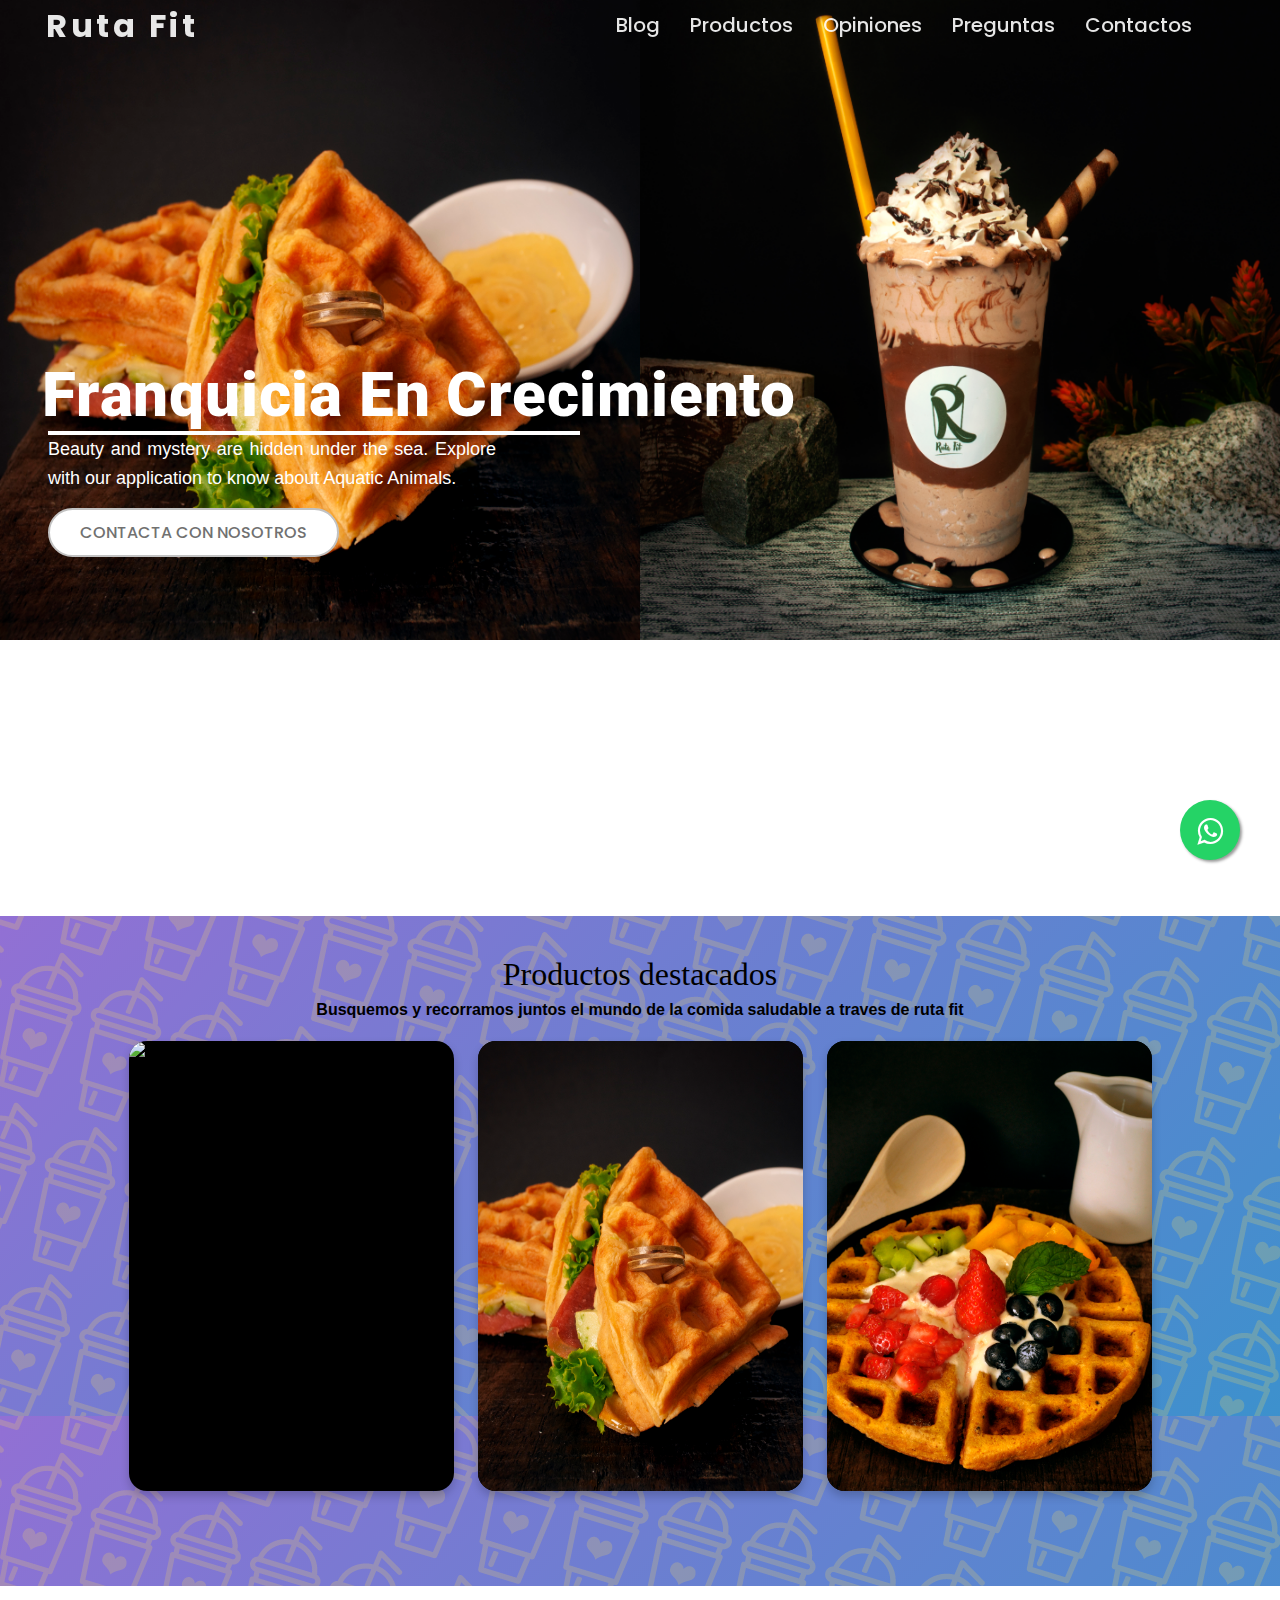
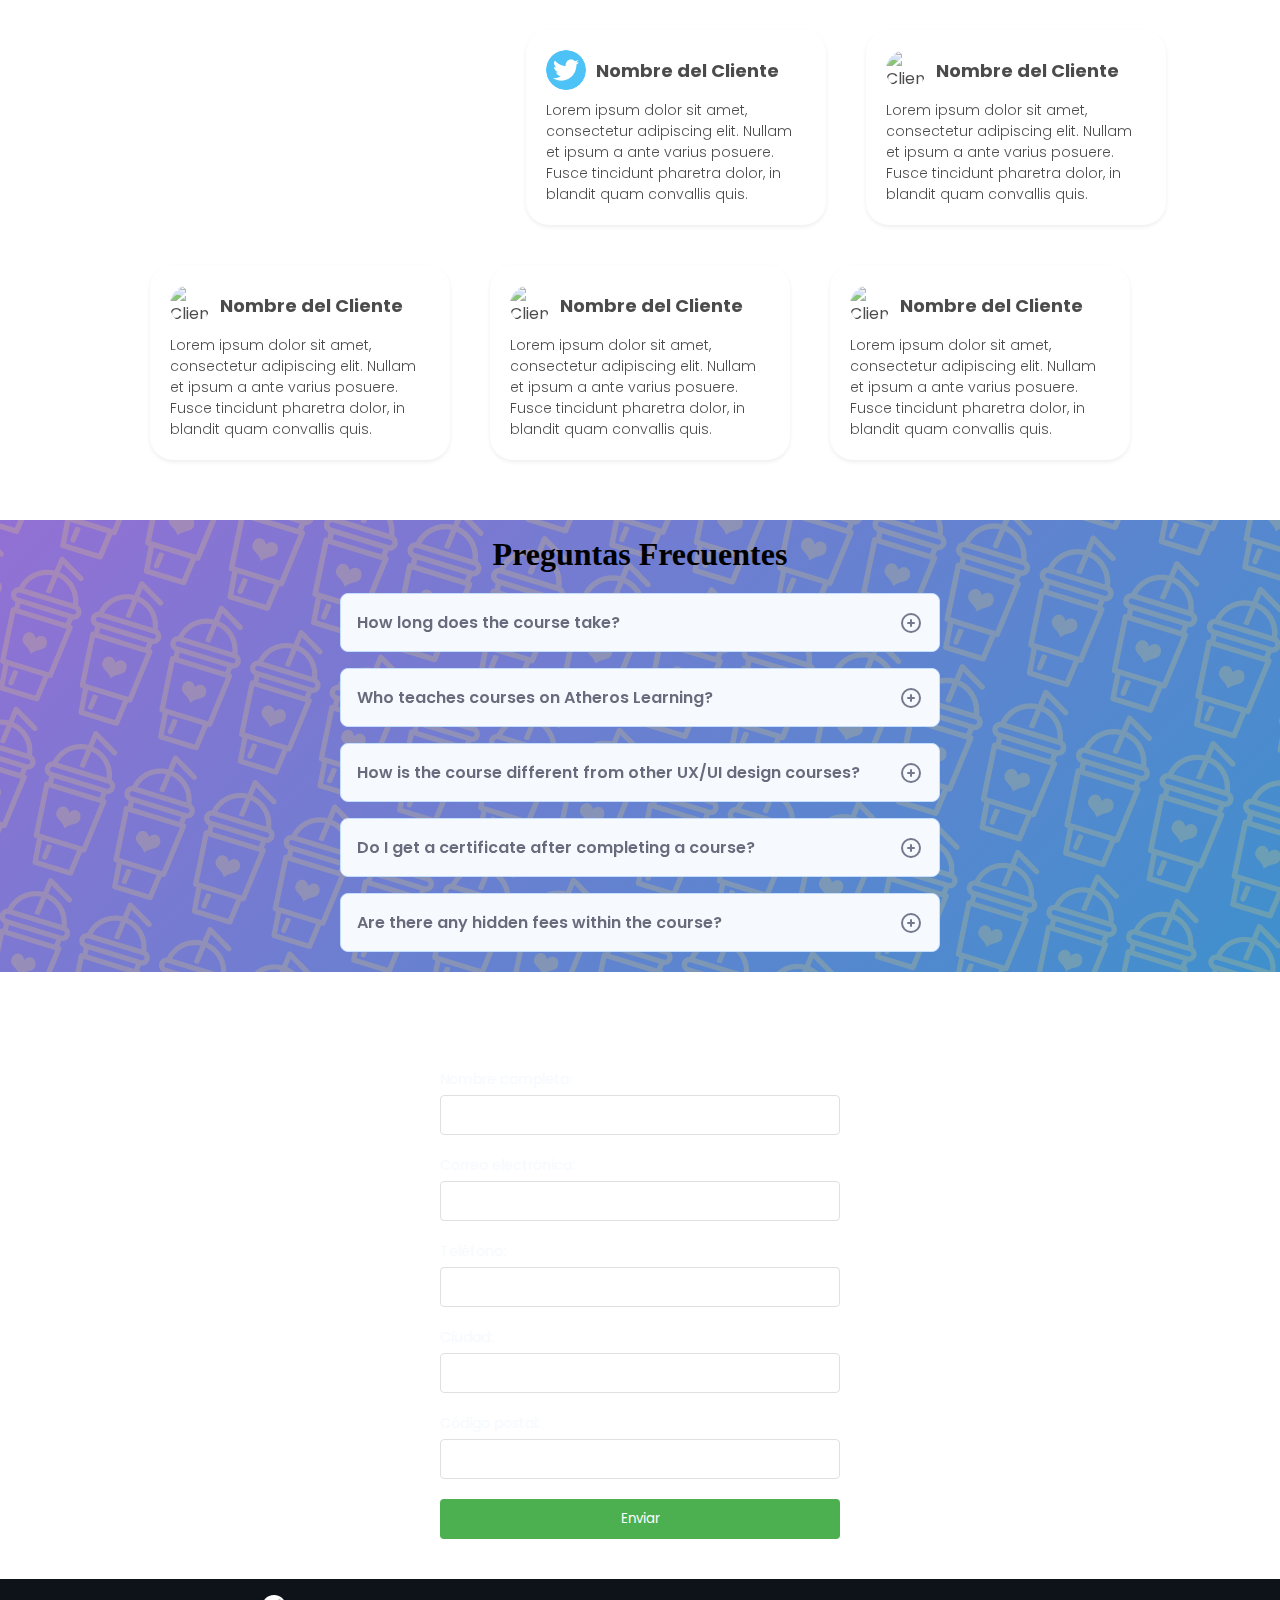
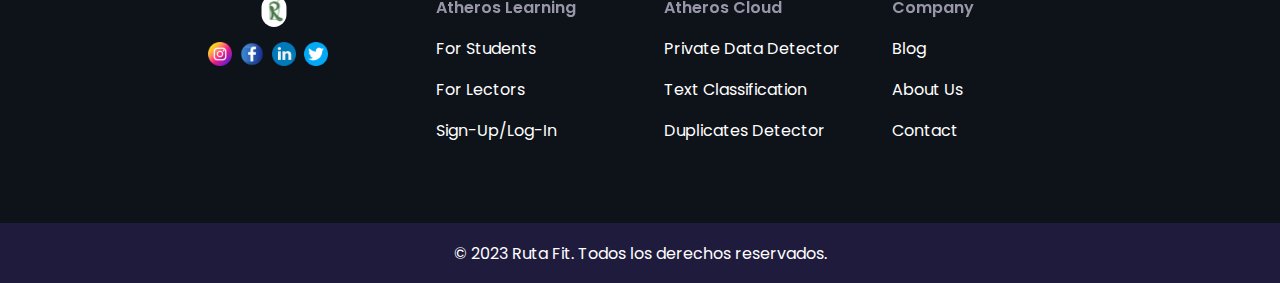
==== index.html @ 116d1116 "se realizan cambios" ====
<!DOCTYPE html>
<html lang="en">

<head>
    <meta charset="UTF-8">
    <meta name="viewport" content="width=device-width, initial-scale=1.0">
    <link href="https://fonts.googleapis.com/css?family=Roboto&display=swap" rel="stylesheet" />
    <link href="https://fonts.googleapis.com/css?family=Inter&display=swap" rel="stylesheet" />
    <link href="https://cdn.jsdelivr.net/npm/bootstrap@5.3.1/dist/css/bootstrap.min.css" rel="stylesheet"
        integrity="sha384-4bw+/aepP/YC94hEpVNVgiZdgIC5+VKNBQNGCHeKRQN+PtmoHDEXuppvnDJzQIu9" crossorigin="anonymous">
    <!-- Enlazar CSS Floating WhatsApp -->
    <link rel="shortcut icon" href="img/logo.svg" type="image/x-icon">

    
    <link rel='stylesheet' href='https://cdn.jsdelivr.net/npm/swiper@8/swiper-bundle.min.css'>
    <link rel="stylesheet" href="css/main.css">

    <link rel="preconnect" href="https://fonts.googleapis.com">
    <link rel="preconnect" href="https://fonts.gstatic.com" crossorigin>

    <title>Ruta Fit</title>
</head>

<body>
    <!-- Header -->
    <header>
        <div class="nav background">
            <div class="menu__wrapper">
                <div class="menu__bar">
                    <div class="nav">
                        <h1 class="titulo">Ruta Fit</h1>
                    </div>
                    <img class="menu-icon" src="img/burger-menu.svg" title='Burger Menu' alt='Burger Menu'
                        onclick="toggleMenu(this)">
                    <ul class="navigation">
                        <li>
                            <a href="Blog.html" title="Blog">Blog</a>
                        </li>
                        <li>
                            <a href="#destacados" title="Productos">Productos</a>
                        </li>
                        <li>
                            <a href="#Opiniones" title="Opiniones">Opiniones</a>
                        </li>
                        <li>
                            <a href="#preguntas" title="Preguntas">Preguntas</a>
                        </li>
                        <li>
                            <a href="#Contact" title="Contactos">Contactos</a>
                        </li>
                    </ul>
                </div>
            </div>
        </div>
    </header>
    
    

    <link rel="stylesheet" href="https://maxcdn.bootstrapcdn.com/font-awesome/4.5.0/css/font-awesome.min.css">
    <a id="WABoton"
        href="https://api.whatsapp.com/send?phone=+573234273395&text=Hola%21%20Quisiera%20m%C3%A1s%20informaci%C3%B3n%20sobre%20el%20m%C3%A1s%20cafe."
        class="float" target="_blank">
        <i class="fa fa-whatsapp my-float"></i>
    </a>


    <!-- partial:index.partial.html -->
    <section class="slider">
        <div id="slider">
            <figure>
                <img src="img/WC.jpg" alt="">
                <img src="img/SJ.jpg" alt="">
                <img src="img/MC.jpg" alt="">
                <img src="img/WA.jpg" alt="">
                <img src="img/EN.jpg" alt="">
                <img src="img/bowl.png" alt="">
            </figure>
        </div>

    </section>
    <main>
        <div>
            <h1>Franquicia en crecimiento</h1>
            <hr>
            <p>Beauty and mystery are hidden under the sea. Explore with our application to know about Aquatic
                Animals.
            </p>
            <a href="#Contact">Contacta Con Nosotros</a>
        </div>

    </main>
    <!-- Section 2 -->
    <section id="destacados" class="section2">
        <div class="section_titulo">
            <p>Productos destacados</p>
            <h3>Busquemos y recorramos juntos el mundo de la comida saludable a traves de ruta
                fit</h3>
        </div>
        <div class="wrapper">
            <div class="card">
                <div class="poster"><img src="img/bowl.png" alt="Location Unknown">
                </div>
                <div class="details">
                    <h1>Bowl de Proteina</h1>
                    <h2>2021 • PG • 1hr 38min</h2>
                    <div class="rating">
                        <i class="fas fa-star"></i>
                        <i class="fas fa-star"></i>
                        <i class="fas fa-star"></i>
                        <i class="fas fa-star"></i>
                        <i class="far fa-star"></i>
                        <span>4.2/5</span>
                    </div>
                    <div class="tags">
                        <span class="tag">Italian</span>
                        <span class="tag">Drama</span>
                        <span class="tag">Indie</span>
                    </div>
                    <p class="desc">
                        Marco, a disillusioned backpacker in his late 20s, embarks on a solitary journey in search
                        for meaning.
                    </p>
                    <div class="cast">
                        <h3>Cast</h3>
                        <ul>
                            <li><img src="https://i.postimg.cc/jqgkqhSb/cast-11.jpg" alt="Marco Andrews"
                                    title="Marco Andrews"></li>
                            <li><img src="https://i.postimg.cc/8P7X7r7r/cast-12.jpg" alt="Rebecca Floyd"
                                    title="Rebecca Floyd"></li>
                            <li><img src="https://i.postimg.cc/2SvHwRFk/cast-13.jpg
            " alt="Antonio Herrera" title="Antonio Herrera"></li>
                        </ul>
                    </div>
                </div>
            </div>
            <div class="card">
                <div class="poster"><img src="img/SJ.jpg" alt="Location Unknown">
                </div>
                <div class="details">
                    <h1>Sandwich Serrano</h1>
                    <h2>2020 • PG • 24min</h2>
                    <div class="rating">
                        <i class="fas fa-star"></i>
                        <i class="fas fa-star"></i>
                        <i class="fas fa-star"></i>
                        <i class="fas fa-star"></i>
                        <i class="far fa-star"></i>
                        <span>4/5</span>
                    </div>
                    <div class="tags">
                        <span class="tag">Romance</span>
                        <span class="tag">Comedy</span>
                        <span class="tag">Short</span>
                    </div>
                    <p class="desc">
                        Lily, the travel writer, and Nathan, the book editor, goes on a plane together to the alps.
                    </p>
                    <div class="cast">
                        <h3>Cast</h3>
                        <ul>
                            <li><img src="https://i.postimg.cc/yY2QcYRp/cast-21.jpg" alt="Angelina Whyte"
                                    title="Angelina Whyte"></li>
                            <li><img src="https://i.postimg.cc/R0BgpsXc/cast-22.jpg" alt="Ivan Benson"
                                    title="Ivan Benson">
                            </li>
                        </ul>
                    </div>
                </div>
            </div>
            <div class="card">
                <div class="poster"><img src="img/WR.jpg" alt="Location Unknown">
                </div>
                <div class="details">
                    <h1>Waffle Ruta Fit</h1>
                    <h2>2021 • R • 1hr 41min</h2>
                    <div class="rating">
                        <i class="fas fa-star"></i>
                        <i class="fas fa-star"></i>
                        <i class="fas fa-star"></i>
                        <i class="fas fa-star"></i>
                        <i class="fas fa-star-half-alt"></i>
                        <span>4.7/5</span>
                    </div>
                    <div class="tags">
                        <span class="tag yellow">Teen</span>
                        <span class="tag">Comedy</span>
                        <span class="tag blue">Drama</span>
                    </div>
                    <p class="desc">
                        Alex and his best friend goes on a road trip whilst experiencing friendship, self-discovery,
                        and
                        the
                        bittersweet transition to adulthood.
                    </p>
                    <div class="cast">
                        <h3>Cast</h3>
                        <ul>
                            <li><img src="https://i.postimg.cc/xd3twv4B/cast-31.jpg" alt="Jessica Enduro"
                                    title="Jessica Enduro"></li>
                            <li><img src="https://i.postimg.cc/C1MmSZy5/cast-32.jpg" alt="Charles Garcia"
                                    title="Charles Garcia"></li>
                        </ul>
                    </div>
                </div>
            </div>
        </div>
    </section>
    <!-- Section 3 -->
    <section id="Opiniones" class="opinions-section">
        <div class="opinions-container">
            <h3 class="section-title">Opiniones de nuestros clientes</h3>
            <div class="opinion-card">
                <div class="opinion-card-header">
                    <img src="img/TW.png" alt="Cliente 1" class="client-image">
                    <h3 class="client-name">Nombre del Cliente</h3>
                </div>
                <p class="opinion-text">Lorem ipsum dolor sit amet, consectetur adipiscing elit. Nullam et ipsum a
                    ante
                    varius posuere. Fusce tincidunt pharetra dolor, in blandit quam convallis quis.</p>
            </div>
            <div class="opinion-card">
                <div class="opinion-card-header">
                    <img src="img/WA.jpg" alt="Cliente 2" class="client-image">
                    <h3 class="client-name">Nombre del Cliente</h3>
                </div>
                <p class="opinion-text">Lorem ipsum dolor sit amet, consectetur adipiscing elit. Nullam et ipsum a
                    ante
                    varius posuere. Fusce tincidunt pharetra dolor, in blandit quam convallis quis.</p>
            </div>
            <div class="opinion-card">
                <div class="opinion-card-header">
                    <img src="img/bowl.png" alt="Cliente 3" class="client-image">
                    <h3 class="client-name">Nombre del Cliente</h3>
                </div>
                <p class="opinion-text">Lorem ipsum dolor sit amet, consectetur adipiscing elit. Nullam et ipsum a
                    ante
                    varius posuere. Fusce tincidunt pharetra dolor, in blandit quam convallis quis.</p>
            </div>
            <div class="opinion-card">
                <div class="opinion-card-header">
                    <img src="img/bowl.png" alt="Cliente 3" class="client-image">
                    <h3 class="client-name">Nombre del Cliente</h3>
                </div>
                <p class="opinion-text">Lorem ipsum dolor sit amet, consectetur adipiscing elit. Nullam et ipsum a
                    ante
                    varius posuere. Fusce tincidunt pharetra dolor, in blandit quam convallis quis.</p>
            </div>
            <div class="opinion-card">
                <div class="opinion-card-header">
                    <img src="img/bowl.png" alt="Cliente 3" class="client-image">
                    <h3 class="client-name">Nombre del Cliente</h3>
                </div>
                <p class="opinion-text">Lorem ipsum dolor sit amet, consectetur adipiscing elit. Nullam et ipsum a
                    ante
                    varius posuere. Fusce tincidunt pharetra dolor, in blandit quam convallis quis.</p>
            </div>

        </div>
    </section>

    <!--seccion 4 -->
    <section id="preguntas" class="section4">

        <div class="faq-container">
            <h3>Preguntas Frecuentes</h3>
            <details>
                <summary>
                    <span class="faq-title">
                        How long does the course take?
                    </span>
                    <img src="img/plus.svg" class="expand-icon" />
                </summary>
                <div class="faq-content">
                    The video content takes more than 4.5 hours. ...
                </div>
            </details>
            <details>
                <summary>
                    <span class="faq-title">
                        Who teaches courses on Atheros Learning?
                    </span>
                    <img src="img/plus.svg" class="expand-icon" />
                </summary>
                <div class="faq-content">
                    The authors of the courses are mostly ...
                </div>
            </details>
            <details>
                <summary>
                    <span class="faq-title">How is the course different from other UX/UI design courses?</span>
                    <img src="img/plus.svg" class="expand-icon" />
                </summary>
                <div class="faq-content">The key aspect is that this course provides a clear overview of the whole
                    design process and principles, that represent necessary information for being successful within
                    the
                    industry. You will also get direct support from the author of this course, who is ready to
                    answer
                    all your questions and care about your next steps. Last but not least is the fact, that it's not
                    only about video content, but you will also get access to the unique database of design
                    resources
                    and special offers from the partners of the course.</div>
            </details>
            <details>
                <summary>
                    <span class="faq-title">Do I get a certificate after completing a course?</span>
                    <img src="img/plus.svg" class="expand-icon" />
                </summary>
                <div class="faq-content">Yes, after successfully finishing the quizzes within the course, you can
                    download a certificate, proving all gained knowledge and skills.</div>
            </details>
            <details>
                <summary>
                    <span class="faq-title">Are there any hidden fees within the course?</span>
                    <img src="img/plus.svg" class="expand-icon" />
                </summary>
                <div class="faq-content"> Absolutely not! You will gain all benefits and features with the one-time
                    payment, unlocking the course.</div>
            </details>
        </div>
    </section>

    <!-- Section de Contacto -->

    <section id="Contact" class="contact-section">
        <p>Contacta con nosotros</p>
        <form action="https://formsubmit.co/RutaFit20@gmail.com" method="POST" class="contact-form">
            <div class="form-group">
                <label for="name">Nombre completo:</label>
                <input type="text" id="name" name="name" required>
            </div>
            <div class="form-group">
                <label for="email">Correo electrónico:</label>
                <input type="email" id="email" name="email" required>
            </div>
            <div class="form-group">
                <label for="phone">Teléfono:</label>
                <input type="tel" id="phone" name="phone" required>
            </div>
            <div class="form-group">
                <label for="city">Ciudad:</label>
                <input type="text" id="city" name="city" required>
            </div>
            <div class="form-group">
                <label for="zipCode">Código postal:</label>
                <input type="text" id="zipCode" name="zipCode" required>
            </div>
            <button type="submit">Enviar</button>
        </form>
    </section>

    <!-- seccion de prueba-->
    <!-- Footer -->
    <footer>
        <section class="footer-top-wrapper">
            <section class='footer-top'>
                <img class="logo" src="img/logo.svg" title='Logo' alt='Logo' />
                <span class='social-links'>
                    <a href="https://www.instagram.com/rutafit__/">
                        <img src="img/IN.png" title='Instagram' alt='Instagram' />
                    </a>
                    <a>
                        <img src="img/FK.png" title='Facebook' alt='Facebook' />
                    </a>
                    <a>
                        <img src="img/LK.png" title='Linkedin' alt='Linkedin' />
                    </a>
                    <a>
                        <img src="img/TW.png" title='Twitter' alt='Twitter' />
                    </a>
                </span>
            </section>
            <section>
                <menu>
                    <h2>Atheros Learning</h2>
                    <li>
                        <a>For Students</a>
                    </li>
                    <li>
                        <a>For Lectors</a>
                    </li>
                    <li>
                        <a>Sign-Up/Log-In</a>
                    </li>
                </menu>
            </section>
            <section>
                <menu>
                    <h2>Atheros Cloud</h2>
                    <li>
                        <a>Private Data Detector</a>
                    </li>
                    <li>
                        <a>Text Classification</a>
                    </li>
                    <li>
                        <a>Duplicates Detector</a>
                    </li>
                </menu>
            </section>
            <section>
                <menu>
                    <h2>Company</h2>
                    <li>
                        <a>Blog</a>
                    </li>
                    <li>
                        <a>About Us</a>
                    </li>
                    <li>
                        <a>Contact</a>
                    </li>
                </menu>
            </section>
        </section>
        <section class="footer-bottom">
            <small>© 2023 Ruta Fit. Todos los derechos reservados.</small>
        </section>
    </footer>
</body>
<!-- partial -->
<script src='https://cdnjs.cloudflare.com/ajax/libs/Swiper/8.4.5/swiper-bundle.min.js'></script>
<script src="js/script.js"></script>
<script>
    const toggleMenu = () => document.body.classList.toggle("open");
</script>
<!-- JavaScript -->
<script src="js/script.js"></script>
<!-- JQery link -->
<script src="https://code.jquery.com/jquery-3.7.0.js" integrity="sha256-JlqSTELeR4TLqP0OG9dxM7yDPqX1ox/HfgiSLBj8+kM="
    crossorigin="anonymous"></script>
<!--Link to JS-->
<script src="js/scriptBlog.js"></script>

</html>
---- css/main.css ----
@import url('https://fonts.googleapis.com/css2?family=Poppins:ital,wght@0,500;1,500;1,600;1,700&display=swap');

/*Variables*/
:root {
  --container-color: #1a1e21;
  --second-color: #4EAD4C;
  --text-color: #172317;
  --bg-color: #fff;

  --primary: #90dd6f ;
    --primary-hover: #8acd7c;                
    --background: #261E5A;
    --navbar-height: 60px;
}

::selection {
  color: var(--bg-color);
  background: var(--second-color);
}

* {
  margin: 0;
  padding: 0;
  box-sizing: border-box;
  font-family: 'Poppins', sans-serif;
}

html {
  scroll-behavior: smooth;
}

/* Header */
header {
  width: 100%;
  margin: 0 auto;
  position: fixed;
  top: 0;
  left: 0;
  z-index: 5;
}

header.shadow {
  background-color: #25d366;
  box-shadow: 0 1px 4px hsl(0 4% 14% / 10%);
  transition: 0.3s;
}
.nav {
  display: flex;
  align-items: center;
  justify-content: space-between;
  padding: 25px 0;
}
nav a {
  font-family: 'Oswald', sans-serif;
  font-weight: 500;
  text-transform: uppercase;
  text-decoration: none;
  color: #ffffff;
  margin: 0 15px;
  font-size: 16px;
  letter-spacing: 1px;
  position: relative;
  display: inline-block;
}
.titulo {
  width: 10rem;
  position: relative;
  top: auto;
  left: 46px;
  letter-spacing: 3.5px;
  font-size: 2rem;
  color: #ffffff;
  size: ledger;
  font-family: 'Poppins', sans-serif;
}
header.shadow .titulo {
  color: var(--text-color);
}

.menu__wrapper {
  display: flex;
  position: relative;
  flex-direction: row;
  z-index: 2;   
}

.menu__bar {
  position: fixed;
  width: 100%;
  display: flex;
  justify-content: space-between;
  align-items: center;
  flex-direction: row;
  padding-right: 24px;
  gap: 32px;
  height: 2px;
  opacity: 0.9;
}

.menu-icon {
  cursor: pointer;
  display: flex;
  height: 32px;
  width: 32px;
}

.navigation {    
  display: flex;
  flex-direction: row;
  list-style-type: none;
  align-items: center;
  gap: 30px;
  padding-right: 4rem;
  font-family: 'Oswald', sans-serif;
}

.logo {
  margin-left: 16px;
  width: 32px;
  height: 32px;
  cursor: pointer;
}
                  
.navigation > li {
display: flex;
position: relative;
cursor: pointer;
font-size: 1.25rem;
}

.navigation > li > a {
  color: white;
  border-bottom: 2px solid transparent;
  transition: all 0.3s ease;
  text-decoration: none;
  font-weight: 500;
  background-image: linear-gradient(
      to right,
      var(--primary-hover),
      var(--primary-hover) 50%,
      white 50%
  );
  background-size: 200% 100%;
  background-position: -100%;
  display: inline-block;
  padding: 3px 0;
  position: relative;
  -webkit-background-clip: text;
  -webkit-text-fill-color: transparent;
  transition: all 0.2s ease-in-out;
}

.navigation > li > a:before {
  content: '';
  background: var(--primary-hover);
  display: block;
  position: absolute;
  bottom: -2px;
  left: 0;
  width: 0;
  height: 2px;
  transition: all 0.2s ease-in-out;
}

.navigation > li > a:hover {
  background-position: 0;
}

.navigation > li > a:hover::before{
  width: 100%;
}

@media (min-width: 600px) {
  .menu-icon {
      display: none;
  }
}


/*slider*/
div#slider {
  
  position: absolute;
  overflow: hidden;
}


div#slider figure img {
  width: 10%;
  float: left;
  background-position: center;
}

div#slider figure {
  z-index: -1;
  position: relative;
  width: 500%;
  margin: 0;
  left: 0;
  text-align: left;
  font-size: 0;
  animation: 30s slidy infinite;

}

@keyframes slidy {
  0% {
    left: 0%;
  }

  20% {
    left: 0%;
  }

  25% {
    left: -100%;
  }

  45% {
    left: -100%;
  }

  50% {
    left: -200%;
  }
}
.video{
  position: relative;
  right: 5rem;
  top: .15rem;
}

/*main*/
main {
  position: relative;
  width: 100%;
  margin: auto auto;
  min-height: 100vh;
  column-gap: 3rem;
  padding-block: min(20vh, 3rem);
}

.bg {
  position: fixed;
  top: -4rem;
  left: -12rem;
  z-index: -1;
  opacity: 0;
}

main>div h1 {
  position: relative;
  text-transform: capitalize;
  letter-spacing: 0.8px;
  font-family: "Roboto", sans-serif;
  font-weight: 900;
  font-size: clamp(3.4375rem, 3.25rem + 0.75vw, 4rem);
  background-color: var(--bg-color);
  background-size: 100%;
  background-repeat: repeat;
  -webkit-background-clip: text;
  -webkit-text-fill-color: transparent;
  left: 42px;
  -moz-background-clip: text;
  -moz-text-fill-color: transparent;
}

main>div hr {
  display: block;
  background: #ffffff;
  height: 0.25rem;
  width: 33.25rem;
  border: none;
  position: relative;
  left: 3rem;
}

main>div p {
  line-height: 1.6;
  text-align: justify;
  font-size: 18px;
  font-family: Arial, Helvetica, sans-serif;
  color: var(--bg-color);
  left: 3rem;
  position: relative;
  width: 28rem;
}

main a {
  display: inline-block;
  text-decoration: none;
  text-transform: uppercase;
  color: #717171;
  font-weight: 500;
  background: #fff;
  border-radius: 3.125rem;
  transition: 0.3s ease-in-out;
}

main>div>a {
  position: relative;
  border: 2px solid #c2c2c2;
  padding: 0.625rem 1.875rem;
  top: 1rem;
  left: 3rem;
}

main>div>a:hover {
  border: 0.125rem solid #005baa;
  color: #005baa;
}

/****************************/
.section2 {
  position: relative;
  top: 1rem;
  background-image: url("Diseño1.png");
  height: 670px;
  align-items: center;
}

.section_titulo {
  top: 2rem;
  text-align: center;
  font-family: Georgia, 'Times New Roman', Times, serif;
}

.section_titulo p {
  text-align: center;
  font-size: 24px;
  color: #000000;
  font-size: xx-large;
  font-family: fantasy;
  position: relative;
  top: 2.5rem;
}

.section_titulo h3 {
  text-align: center;
  font-size: 30px;
  color: #000000;
  font-size: medium;
  font-family: Arial, Helvetica, sans-serif;
  position: relative;
  top: 3rem;
}

.wrapper {
  position: relative;
  width: 100%;
  top: 50px;
  padding: 20px;
  display: flex;
  align-content: center;
  justify-content: center;
  gap: 24px;
  flex-wrap: wrap;
}

.card {
  position: relative;
  width: 325px;
  height: 450px;
  background: #000;
  border-radius: 18px;
  overflow: hidden;
  box-shadow: 0 5px 10px rgba(0, 0, 0, .2);
}

.poster {
  position: relative;
  top: 0;
  left: 0;
  width: 100%;
  height: 100%;
  overflow: hidden;
}

.poster::before {
  content: '';
  position: absolute;
  bottom: -45%;
  left: 0;
  width: 100%;
  height: 100%;
  transition: .3s;
}

.card:hover .poster::before {
  bottom: 0;
}

.poster img {
  position: absolute;
  top: 0;
  left: 0;
  width: 100%;
  height: 100%;
  object-fit: cover;
  transition: .3s;
}

.card:hover .poster img {
  transform: scale(1.1);
}

.details {
  position: absolute;
  bottom: -100%;
  left: 0;
  width: 100%;
  height: auto;
  padding: 1.5em 1.5em 2em;
  background: #000a;
  backdrop-filter: blur(16px) saturate(120%);
  transition: .3s;
  color: #fff;
  
}

.card:hover .details {
  bottom: 0;
}

.details h1,
.details h2 {
  font-weight: 700;

}

.details h1 {
  font-size: 1.5em;
  margin-bottom: 5px;
}

.details h2 {
  font-weight: 400;
  font-size: 1em;
  margin-bottom: 10px;
  opacity: .6;

}

.details .rating {
  position: relative;
  margin-bottom: 15px;
  display: flex;
  gap: .25em;
}

.details .rating i {
  color: #e3c414;
}

.details .rating span {
  margin-left: 0.25em;
}

.details .tags {
  display: flex;
  gap: .375em;
  margin-bottom: .875em;
  font-size: .85em;
}

.details .tags span {
  padding: .35rem .65rem;
  color: #fff;
  border: 1.5px solid rgba(255 255 255 / 0.4);
  border-radius: 4px;
  border-radius: 50px;
}

.details .desc {
  color: #fff;
  opacity: .8;
  line-height: 1.5;
  margin-bottom: 1em;
}

.details .cast h3 {
  margin-bottom: .5em;
}

.details .cast ul {
  position: relative;
  display: flex;
  flex-wrap: wrap;
  gap: 0.625rem;
  width: 100%;
}

.details .cast ul li {
  list-style: none;
  width: 55px;
  height: 55px;
  border-radius: 50%;
  overflow: hidden;
  border: 1.5px solid #fff;
}

.details .cast ul li img {
  width: 100%;
  height: 100%;
}

/*section3*/
/************************/
.opinions-section {
  background-image: url(bowl.png);
  background-position: center;
  background-repeat: no-repeat;
  background-size: cover;
  background-attachment: fixed;
  padding: 40px;
}

.section-title {
  bottom: -5rem;
  font-size: 24px;
  color: #ffffff;
  font-size: xx-large;
  font-family: fantasy;
  text-align: center;
  position: relative;
}

.opinions-container {
  display: flex;
  flex-wrap: wrap;
  justify-content: center;
}

.opinion-card {
  opacity: 70%;
  width: 300px;
  background-color: #fff;
  border-radius: 23px;
  padding: 20px;
  margin: 20px;
  box-shadow: 0 2px 4px rgba(0, 0, 0, 0.1);
}

.opinion-card-header {
  display: flex;
  align-items: center;
  margin-bottom: 10px;
}

.client-image {
  width: 40px;
  height: 40px;
  border-radius: 50%;
  margin-right: 10px;
}

.client-name {
  font-size: 18px;
}

.opinion-text {
  font-weight: 300;
  font-size: 14px;
  line-height: 1.5;
}

/***************************/
/* Estilos para la sección de Contacto */
.contact-section {
  padding: 40px;
  background-image: url(WC.jpg);
  background-position: center;
  background-repeat: no-repeat;
  background-size: cover;
  background-attachment: fixed;
}

.contact-section p {
  text-align: center;
  font-size: 24px;
  margin-bottom: 20px;
  color: #ffffff;
  font-size: xx-large;
  font-family: fantasy;
}

.contact-form {
  max-width: 400px;
  margin: 0 auto;
}

.form-group {
  margin-bottom: 20px;
}

label {
  color: #F6FAFF;
  display: block;
  font-weight: bold;
  margin-bottom: 5px;
}

input[type="text"],
input[type="email"],
textarea {
  width: 100%;
  padding: 10px;
  border: 1px solid #ccc;
  border-radius: 4px;
}

textarea {
  height: 120px;
}

button[type="submit"] {
  display: block;
  width: 100%;
  padding: 10px;
  background-color: #4caf50;
  color: #fff;
  border: none;
  border-radius: 4px;
  cursor: pointer;
}

button[type="submit"]:hover {
  background-color: #45a049;
}

.contact-section .form-group label {
  font-size: 14px;
  font-weight: normal;
  margin: 0 0 5px 0;
}

.contact-section .form-group input {
  display: block;
  width: 100%;
  height: 40px;
  font-size: 14px;
  font-weight: normal;
  border: 1px solid #e0e0e0;
  border-radius: 4px;
  padding: 0 10px;
}


/* Estilos para el footer */
footer {
  background: #0E1219;
  color: white;
  overflow: hidden;
  display: flex;
  flex-direction: column;

  width: 100%;
  bottom: 0px;
}

.footer-top-wrapper {
  display: flex;
  flex-direction: row;
  flex-wrap: wrap;
  gap: 48px;
  margin: 0 auto;
  padding: 16px;
  min-height: 160px;
}

.footer-top-wrapper>section {
  width: 180px;
}

h2 {
  text-align: left;
  color: #d2d0e6;
  margin-top: 0px;
  margin-bottom: 16px;
  opacity: 0.7;
  font-size: 16px;
  font-weight: 600;

}

menu {
  list-style-type: none;
  padding: 0;
  margin: 0;
}

menu li {
  margin-bottom: 16px;
}

.logo {
  width: 100px;
  margin-bottom: 8px;
}

.social-links {
  display: flex;
  flex-direction: row;
  gap: 8px;
  width: 180px;
}

.social-links img {
  width: 24px;
  height: 24px;
}

.footer-top {
  max-width: 800px;
}

.footer-bottom {
  height: 60px;
  margin-top: 48px;
  display: flex;
  text-align: center;
  align-items: center;
  justify-content: center;
  width: 100%;
  background-color: #1f1b3d;
  padding: 4px;
}

.footer-bottom>small {
  font-size: 16px;
  margin: 0 4px;
}

/****************************************/

.section4 h3 {
  position: relative;
  text-align: center;
  font-size: 24px;
  margin-bottom: 20px;
  color: #000000;
  font-size: xx-large;
  font-family: fantasy;
  top: 1rem;
}

.faq-container {
  background-image: url("Diseño1.png");
  display: flex;
  flex-direction: column;
  gap: 16px;
  position: relative;
  padding-bottom: 20px;
}

details {
  font-size: 1rem;
  margin: 0 auto;
  width: 100%;
  background: #F6FAFF;
  border-radius: 8px;
  position: relative;
  max-width: 600px;
  border: 1px solid #C3DEFF;
  transition: all 0.3s ease-in-out;
}

details:hover {
  border: 1px solid #A4A1FF;
}

summary {
  user-select: none;
  cursor: pointer;
  font-weight: 600;
  display: flex;
  list-style: none;
  padding: 1em;
  align-items: center;
}

summary:hover .faq-title {
  opacity: 1;
}

summary::-webkit-details-marker {
  display: none;
}

summary:focus {
  outline: none;
}

summary:hover .expand-icon {
  opacity: 1;
}

.faq-title {
  color: #1C2035;
  width: 90%;
  opacity: 0.65;
  transition: all 250ms ease-in-out;
}

.faq-content {
  color: #303651;
  padding: 0.2em 1em 1em 1em;
  font-weight: 300;
  line-height: 1.5;
}

.expand-icon {
  opacity: 0.65;
}

.expand-icon {
  pointer-events: none;
  position: absolute;
  right: 1em;
  transition: all 150ms ease-out;
}

/*****************************/
.float {
  position: fixed;
  width: 60px;
  height: 60px;
  bottom: 40px;
  right: 40px;
  background-color: #25d366;
  color: #FFF;
  border-radius: 50px;
  text-align: center;
  font-size: 30px;
  box-shadow: 2px 2px 3px #999;
  z-index: 100;
}

.float:hover {
  text-decoration: none;
  color: #25d366;
  background-color: #fff;
}

.my-float {
  margin-top: 16px;
}

/*media*/
@media screen and (min-width: 48rem) {
  main {
    z-index: 1;
    position: relative;
    display: flex;
    align-items: center;
  }

  .bg,
  .bg2 {
    opacity: 0.1;
  }
}

@media screen and (min-width: 93.75rem) {
  .swiper {
    width: 85%;
  }
}


/* Media Query para pantallas con ancho máximo de 720px */
@media screen and (min-width:400px) {}

@media screen and (min-width: 1000px) {}

@media screen and (max-width: 780px){
  
  .navigation {
      display: none;
  }

  .menu-icon {
      display: block;
  }

  .navigation--mobile {
      top: var(--navbar-height);
      position: absolute;
      right: 0px;
      display: flex;
      padding: 80px 60px;
      min-height: 100%;
      background-color: var(--background);       
      gap: 8px;
      flex-direction: column;
      align-items: flex-start;
      opacity: 0.95;
      animation: fadein 0.3s forwards;
  }

  @keyframes fadein {
      0% {
          opacity: 0;
          width: 0;
          height: 0;
      }
      100% {
          opacity: 1;
          width: 100%;
          height: calc(100vh - var(--navbar-height));
      }
  }

  .navigation--mobile--fadeout {
      animation: fadeout 300ms forwards;
  }

  @keyframes fadeout {
      0% {
          opacity: 1;
          width: 100%;
          height: calc(100vh - var(--navbar-height));
      }
      100% {
          opacity: 0;
          width: 0;
          height: 0;
      }
  }

}

/***********************/
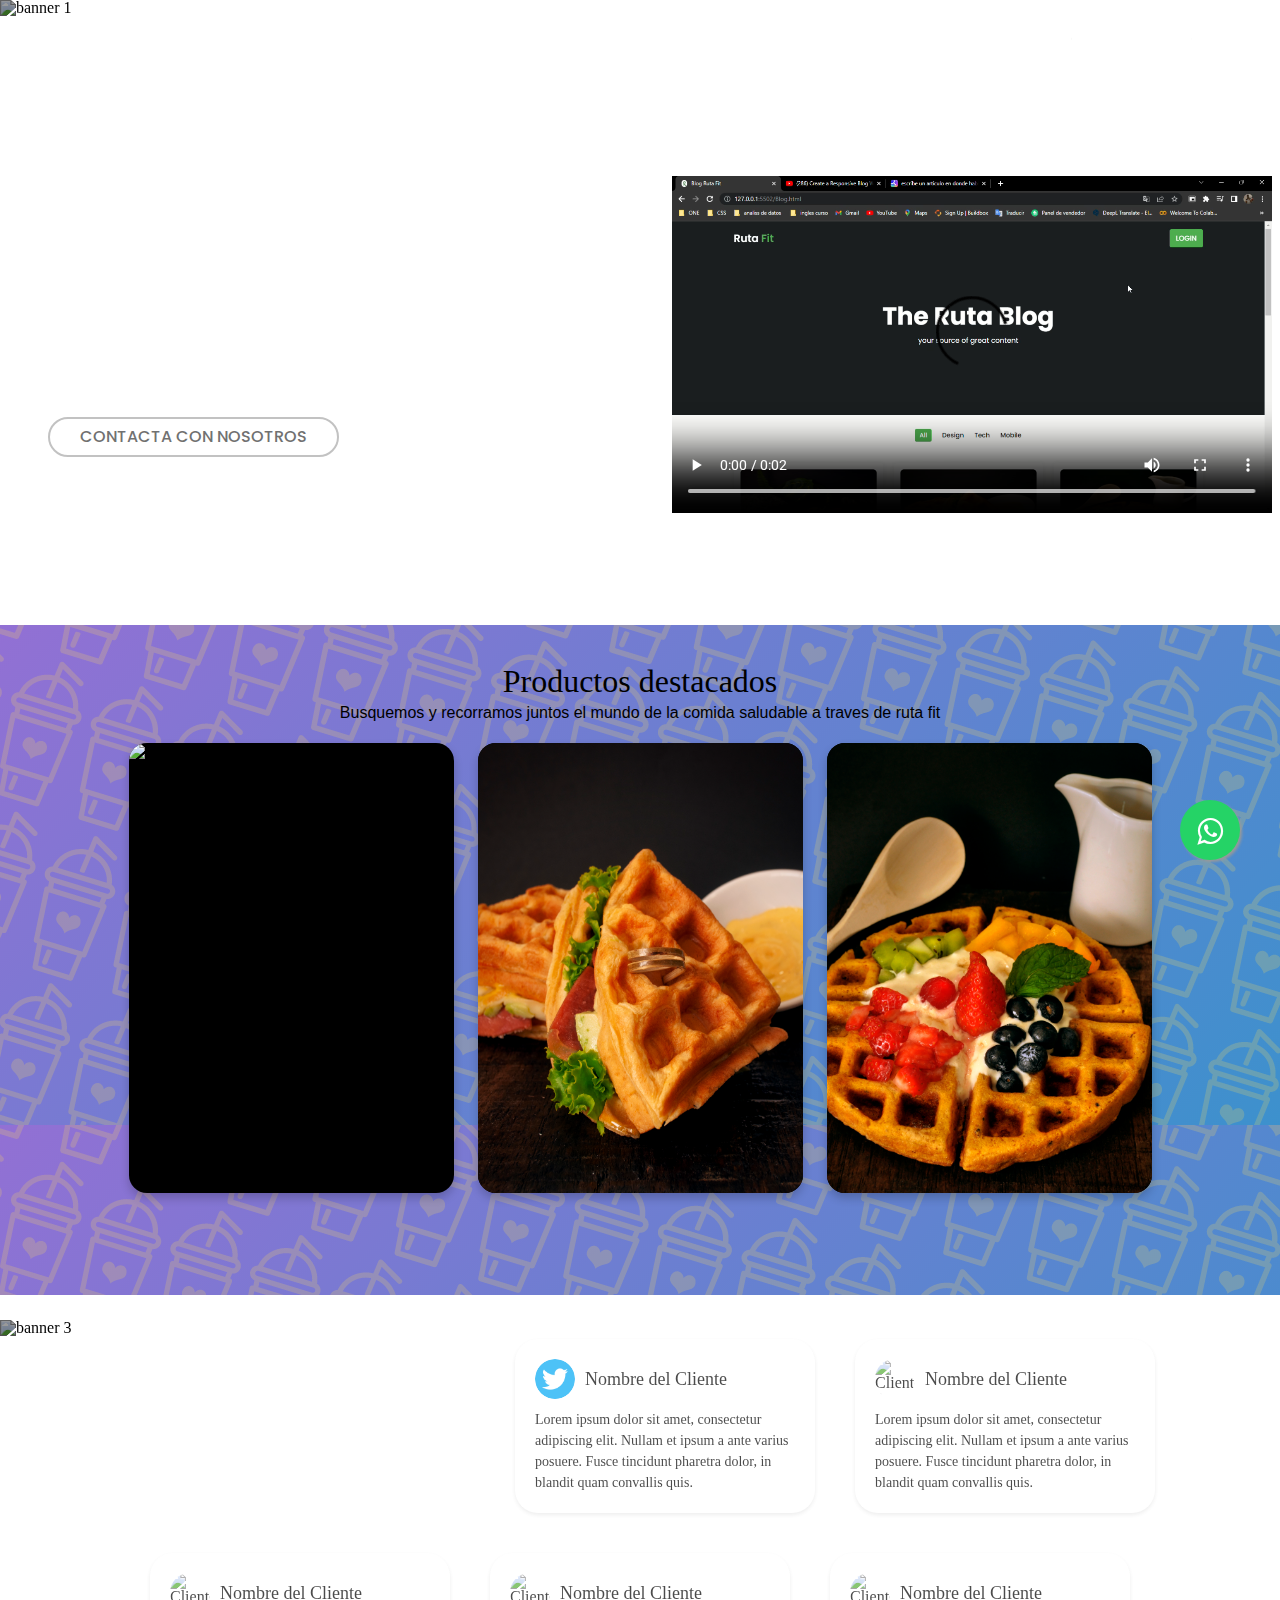
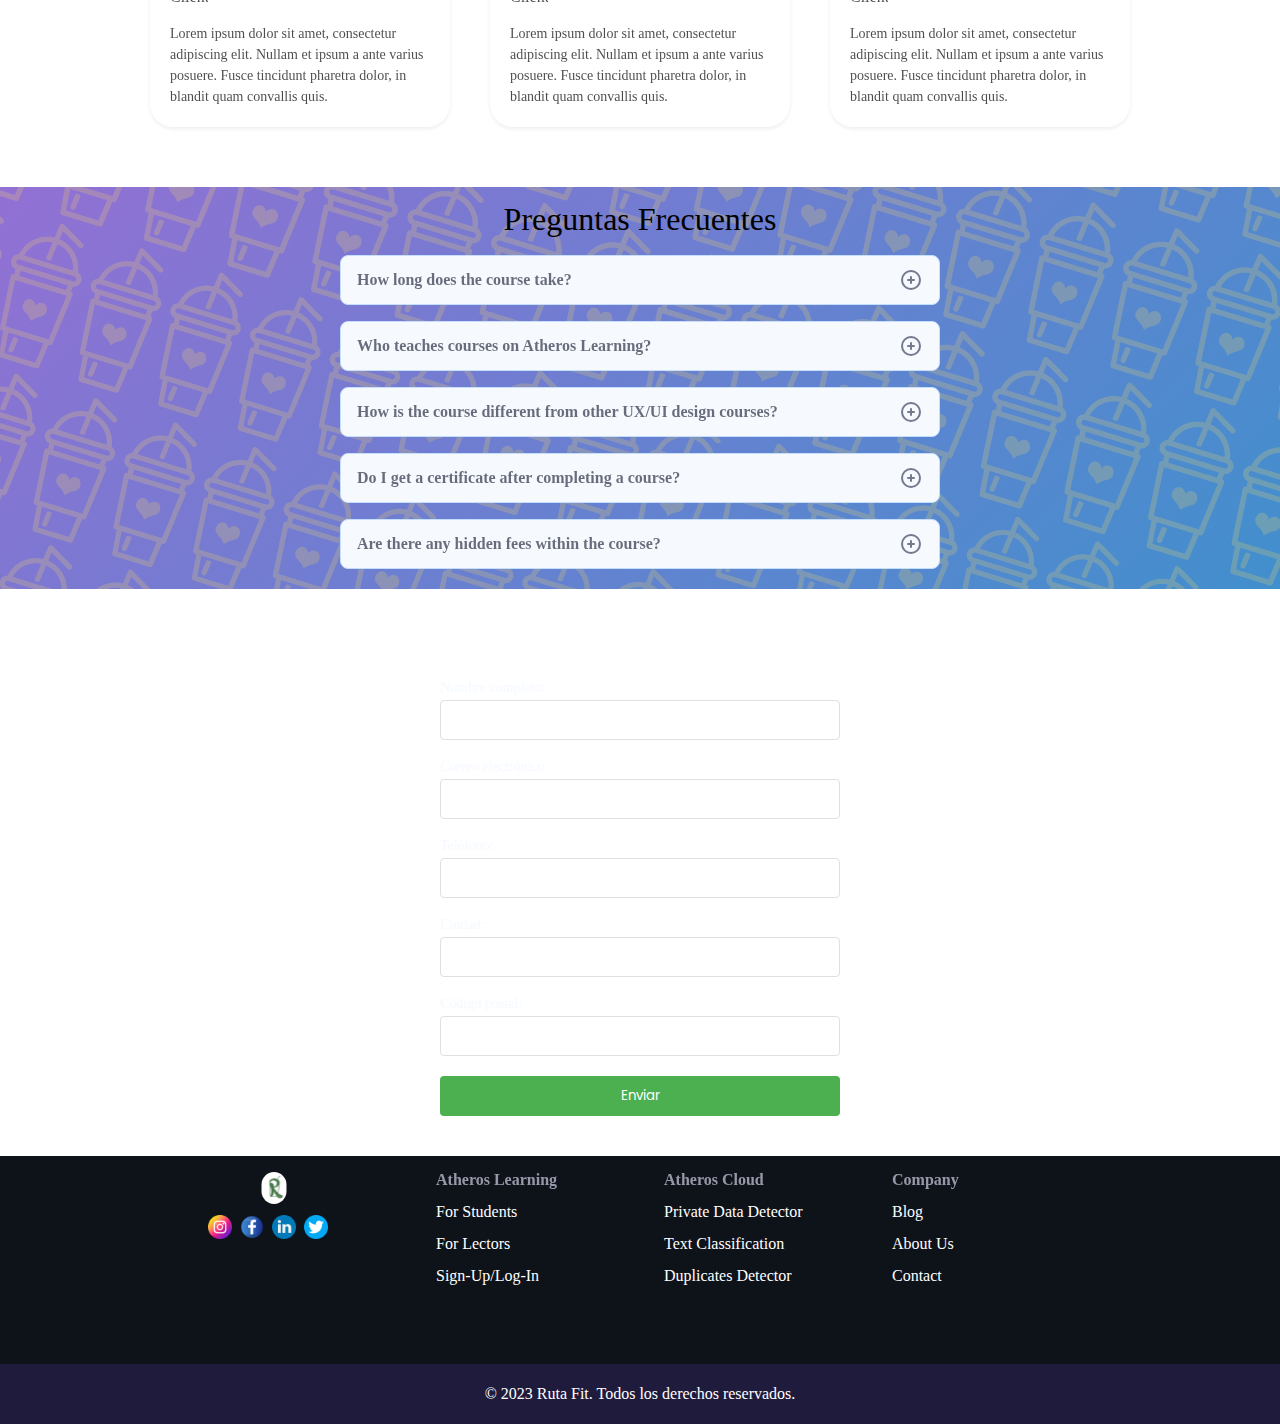
==== commit 752d158d: "se hacen modificaciones visuales" ====
--- a/index.html
+++ b/index.html
@@ -10,8 +10,7 @@
         integrity="sha384-4bw+/aepP/YC94hEpVNVgiZdgIC5+VKNBQNGCHeKRQN+PtmoHDEXuppvnDJzQIu9" crossorigin="anonymous">
     <!-- Enlazar CSS Floating WhatsApp -->
     <link rel="shortcut icon" href="img/logo.svg" type="image/x-icon">
-
-    
+    <link rel="stylesheet" href="css/reset.css">
     <link rel='stylesheet' href='https://cdn.jsdelivr.net/npm/swiper@8/swiper-bundle.min.css'>
     <link rel="stylesheet" href="css/main.css">
 
@@ -24,7 +23,7 @@
 <body>
     <!-- Header -->
     <header>
-        <div class="nav background">
+        <div class="nav background ">
             <div class="menu__wrapper">
                 <div class="menu__bar">
                     <div class="nav">
@@ -53,8 +52,6 @@
             </div>
         </div>
     </header>
-    
-    
 
     <link rel="stylesheet" href="https://maxcdn.bootstrapcdn.com/font-awesome/4.5.0/css/font-awesome.min.css">
     <a id="WABoton"
@@ -65,16 +62,19 @@
 
 
     <!-- partial:index.partial.html -->
-    <section class="slider">
-        <div id="slider">
-            <figure>
-                <img src="img/WC.jpg" alt="">
-                <img src="img/SJ.jpg" alt="">
-                <img src="img/MC.jpg" alt="">
-                <img src="img/WA.jpg" alt="">
-                <img src="img/EN.jpg" alt="">
-                <img src="img/bowl.png" alt="">
-            </figure>
+    <section>
+        <div id="carouselExampleInterval" class="carousel slide" data-bs-ride="carousel">
+            <div class="carousel-inner">
+                <div class="carousel-item active c-item" data-bs-interval="1000">
+                    <img src="img/WC.jpg" class="d-block w-100 c-img" alt="banner 1">
+                </div>
+                <div class="carousel-item c-item" data-bs-interval="2000">
+                    <img src="img/EN.jpg" class="d-block w-100 c-img" alt="banner 2">
+                </div>
+                <div class="carousel-item c-item">
+                    <img src="img/bowl.png" class="d-block w-100 c-img" alt="banner 3">
+                </div>
+            </div>
         </div>
 
     </section>
@@ -86,6 +86,9 @@
                 Animals.
             </p>
             <a href="#Contact">Contacta Con Nosotros</a>
+            <video autoplay controls>
+                <source src="img/video.mp4" type="video/mp4">
+            </video>
         </div>
 
     </main>
@@ -419,9 +422,8 @@
 </body>
 <!-- partial -->
 <script src='https://cdnjs.cloudflare.com/ajax/libs/Swiper/8.4.5/swiper-bundle.min.js'></script>
-<script src="js/script.js"></script>
 <script>
-    const toggleMenu = () => document.body.classList.toggle("open");
+
 </script>
 <!-- JavaScript -->
 <script src="js/script.js"></script>
@@ -430,5 +432,12 @@
     crossorigin="anonymous"></script>
 <!--Link to JS-->
 <script src="js/scriptBlog.js"></script>
+<!--Link to boostrap-->
+<script src="https://cdn.jsdelivr.net/npm/@popperjs/core@2.11.8/dist/umd/popper.min.js"
+    integrity="sha384-I7E8VVD/ismYTF4hNIPjVp/Zjvgyol6VFvRkX/vR+Vc4jQkC+hVqc2pM8ODewa9r"
+    crossorigin="anonymous"></script>
+<script src="https://cdn.jsdelivr.net/npm/bootstrap@5.3.1/dist/js/bootstrap.min.js"
+    integrity="sha384-Rx+T1VzGupg4BHQYs2gCW9It+akI2MM/mndMCy36UVfodzcJcF0GGLxZIzObiEfa"
+    crossorigin="anonymous"></script>
 
 </html>--- a/css/main.css
+++ b/css/main.css
@@ -7,10 +7,10 @@
   --text-color: #172317;
   --bg-color: #fff;
 
-  --primary: #90dd6f ;
-    --primary-hover: #8acd7c;                
-    --background: #261E5A;
-    --navbar-height: 60px;
+  --primary: #90dd6f;
+  --primary-hover: #42603d;
+  --background: #261E5A;
+  --navbar-height: 60px;
 }
 
 ::selection {
@@ -25,6 +25,11 @@
   font-family: 'Poppins', sans-serif;
 }
 
+body {
+  margin: 0;
+  padding: 0;
+}
+
 html {
   scroll-behavior: smooth;
 }
@@ -44,12 +49,14 @@
   box-shadow: 0 1px 4px hsl(0 4% 14% / 10%);
   transition: 0.3s;
 }
+
 .nav {
   display: flex;
   align-items: center;
   justify-content: space-between;
-  padding: 25px 0;
-}
+  padding: 35px 0;
+}
+
 nav a {
   font-family: 'Oswald', sans-serif;
   font-weight: 500;
@@ -62,6 +69,7 @@
   position: relative;
   display: inline-block;
 }
+
 .titulo {
   width: 10rem;
   position: relative;
@@ -73,6 +81,7 @@
   size: ledger;
   font-family: 'Poppins', sans-serif;
 }
+
 header.shadow .titulo {
   color: var(--text-color);
 }
@@ -81,7 +90,7 @@
   display: flex;
   position: relative;
   flex-direction: row;
-  z-index: 2;   
+  z-index: 2;
 }
 
 .menu__bar {
@@ -104,7 +113,7 @@
   width: 32px;
 }
 
-.navigation {    
+.navigation {
   display: flex;
   flex-direction: row;
   list-style-type: none;
@@ -112,6 +121,8 @@
   gap: 30px;
   padding-right: 4rem;
   font-family: 'Oswald', sans-serif;
+  position: relative;
+  top: auto;
 }
 
 .logo {
@@ -120,26 +131,24 @@
   height: 32px;
   cursor: pointer;
 }
-                  
-.navigation > li {
-display: flex;
-position: relative;
-cursor: pointer;
-font-size: 1.25rem;
-}
-
-.navigation > li > a {
+
+.navigation>li {
+  display: flex;
+  position: relative;
+  cursor: pointer;
+  font-size: 1.25rem;
+}
+
+.navigation>li>a {
   color: white;
   border-bottom: 2px solid transparent;
   transition: all 0.3s ease;
   text-decoration: none;
   font-weight: 500;
-  background-image: linear-gradient(
-      to right,
+  background-image: linear-gradient(to right,
       var(--primary-hover),
       var(--primary-hover) 50%,
-      white 50%
-  );
+      white 50%);
   background-size: 200% 100%;
   background-position: -100%;
   display: inline-block;
@@ -150,7 +159,7 @@
   transition: all 0.2s ease-in-out;
 }
 
-.navigation > li > a:before {
+.navigation>li>a:before {
   content: '';
   background: var(--primary-hover);
   display: block;
@@ -162,82 +171,61 @@
   transition: all 0.2s ease-in-out;
 }
 
-.navigation > li > a:hover {
+.navigation>li>a:hover {
   background-position: 0;
 }
 
-.navigation > li > a:hover::before{
+.navigation>li>a:hover::before {
   width: 100%;
 }
 
 @media (min-width: 600px) {
   .menu-icon {
-      display: none;
+    display: none;
   }
 }
 
 
 /*slider*/
-div#slider {
-  
+/****************************/
+.c-item {
+  height: 660px;
+}
+
+.c-img {
+  height: 100%;
+  object-fit: cover;
+  filter: brightness(0.6);
+}
+
+.carousel {
+  height: 24rem;
+}
+
+.container {
+  max-width: 1068px;
+  margin: auto;
+  width: 100%;
+}
+
+/*VIDEO*/
+video {
+  width: 600px;
+  /* height: 500px; */
   position: absolute;
-  overflow: hidden;
-}
-
-
-div#slider figure img {
-  width: 10%;
-  float: left;
-  background-position: center;
-}
-
-div#slider figure {
-  z-index: -1;
-  position: relative;
-  width: 500%;
-  margin: 0;
-  left: 0;
-  text-align: left;
-  font-size: 0;
-  animation: 30s slidy infinite;
-
-}
-
-@keyframes slidy {
-  0% {
-    left: 0%;
-  }
-
-  20% {
-    left: 0%;
-  }
-
-  25% {
-    left: -100%;
-  }
-
-  45% {
-    left: -100%;
-  }
-
-  50% {
-    left: -200%;
-  }
-}
-.video{
-  position: relative;
-  right: 5rem;
-  top: .15rem;
+  left: 42rem;
+  top: -13rem;
 }
 
 /*main*/
+
 main {
+  display: flex;
   position: relative;
   width: 100%;
   margin: auto auto;
-  min-height: 100vh;
   column-gap: 3rem;
-  padding-block: min(20vh, 3rem);
+
 }
 
 .bg {
@@ -263,6 +251,8 @@
   left: 42px;
   -moz-background-clip: text;
   -moz-text-fill-color: transparent;
+  top: -10rem;
+  width: 46rem;
 }
 
 main>div hr {
@@ -272,7 +262,8 @@
   width: 33.25rem;
   border: none;
   position: relative;
-  left: 3rem;
+  left: 44px;
+  top: -10rem;
 }
 
 main>div p {
@@ -284,6 +275,17 @@
   left: 3rem;
   position: relative;
   width: 28rem;
+  top: -10rem;
+}
+
+main>div>a {
+  position: relative;
+  border: 2px solid #c2c2c2;
+  /* margin-top: 2.188rem; */
+  padding: 0.625rem 1.875rem;
+  /* top: 1rem; */
+  left: 3rem;
+  top: -9.5rem;
 }
 
 main a {
@@ -297,24 +299,12 @@
   transition: 0.3s ease-in-out;
 }
 
-main>div>a {
-  position: relative;
-  border: 2px solid #c2c2c2;
-  padding: 0.625rem 1.875rem;
-  top: 1rem;
-  left: 3rem;
-}
-
-main>div>a:hover {
-  border: 0.125rem solid #005baa;
-  color: #005baa;
-}
-
 /****************************/
 .section2 {
   position: relative;
   top: 1rem;
   background-image: url("Diseño1.png");
+  /*background-repeat: repeat;*/
   height: 670px;
   align-items: center;
 }
@@ -415,7 +405,7 @@
   backdrop-filter: blur(16px) saturate(120%);
   transition: .3s;
   color: #fff;
-  
+
 }
 
 .card:hover .details {
@@ -873,61 +863,156 @@
 
 @media screen and (min-width: 1000px) {}
 
-@media screen and (max-width: 780px){
-  
+@media screen and (max-width: 768px) {
+
   .navigation {
-      display: none;
+    display: none;
   }
 
   .menu-icon {
-      display: block;
+    display: block;
   }
 
   .navigation--mobile {
-      top: var(--navbar-height);
-      position: absolute;
-      right: 0px;
-      display: flex;
-      padding: 80px 60px;
-      min-height: 100%;
-      background-color: var(--background);       
-      gap: 8px;
-      flex-direction: column;
-      align-items: flex-start;
-      opacity: 0.95;
-      animation: fadein 0.3s forwards;
+    top: var(--navbar-height);
+    position: absolute;
+    /* right: 0px; */
+    display: flex;
+    padding: 80px 60px;
+    min-height: 100%;
+    background-color: var(--background);
+    /* gap: 8px; */
+    align-items: flex-start;
+    opacity: 0.95;
+    animation: fadein 0.3s forwards;
+    flex-direction: column;
   }
 
   @keyframes fadein {
-      0% {
-          opacity: 0;
-          width: 0;
-          height: 0;
-      }
-      100% {
-          opacity: 1;
-          width: 100%;
-          height: calc(100vh - var(--navbar-height));
-      }
+    0% {
+      opacity: 0;
+      width: 0;
+      height: 0;
+    }
+
+    100% {
+      opacity: 1;
+      width: 100%;
+      height: calc(100vh - var(--navbar-height));
+    }
   }
 
   .navigation--mobile--fadeout {
-      animation: fadeout 300ms forwards;
+    animation: fadeout 300ms forwards;
   }
 
   @keyframes fadeout {
-      0% {
-          opacity: 1;
-          width: 100%;
-          height: calc(100vh - var(--navbar-height));
-      }
-      100% {
-          opacity: 0;
-          width: 0;
-          height: 0;
-      }
-  }
-
-}
-
-/***********************/
+    0% {
+      opacity: 1;
+      width: 100%;
+      height: calc(100vh - var(--navbar-height));
+    }
+
+    100% {
+      opacity: 0;
+      width: 0;
+      height: 0;
+    }
+  }
+
+  .titulo {
+    top: 0rem;
+    color: white;
+  }
+
+  main>div h1 {
+    position: relative;
+    width: 23rem;
+    text-align: center;
+    left: 11rem;
+    top: -19rem;
+  }
+
+  main>div hr {
+    left: 6rem;
+    top: -19rem;
+  }
+
+  main>div p {
+    left: 4rem;
+    text-align: center;
+    font-size: 1.5rem;
+    width: 37rem;
+    top: -19rem;
+  }
+
+  main>div>a {
+    top: -18.5rem;
+    left: 13rem;
+  }
+
+  .menu.icon {
+    left: -98rem;
+    position: relative;
+    top: 0rem;
+  }
+
+  .section2 {
+    height: 70rem
+  }
+
+  .section-title {
+    top: 0rem;
+  }
+
+  .footer-top-wrapper {
+    display: flex;
+    flex-direction: row;
+    justify-content: center;
+    align-items: flex-end;
+  }
+
+  .logo {
+    width: 6rem;
+    height: 8rem;
+    position: relative;
+    top: 5rem;
+  }
+
+  .social-links {
+    position: relative;
+    top: 6rem;
+    height: 3rem;
+  }
+
+  .menu {
+    left: 8rem;
+    position: relative;
+  }
+
+  .carousel {
+    height: 23rem;
+  }
+
+  video {
+    left: 6rem;
+    top: -1rem;
+    width: 500px;
+  }
+
+  .navigation>li>a {
+    font-size: 30px;
+  }
+
+  .navigation>li>a:before {
+    content: '';
+    background: var(--primary-hover);
+    display: block;
+    position: absolute;
+    bottom: -2px;
+    left: 0;
+    width: 0;
+    height: 2px;
+    transition: all 0.2s ease-in-out;
+  }
+}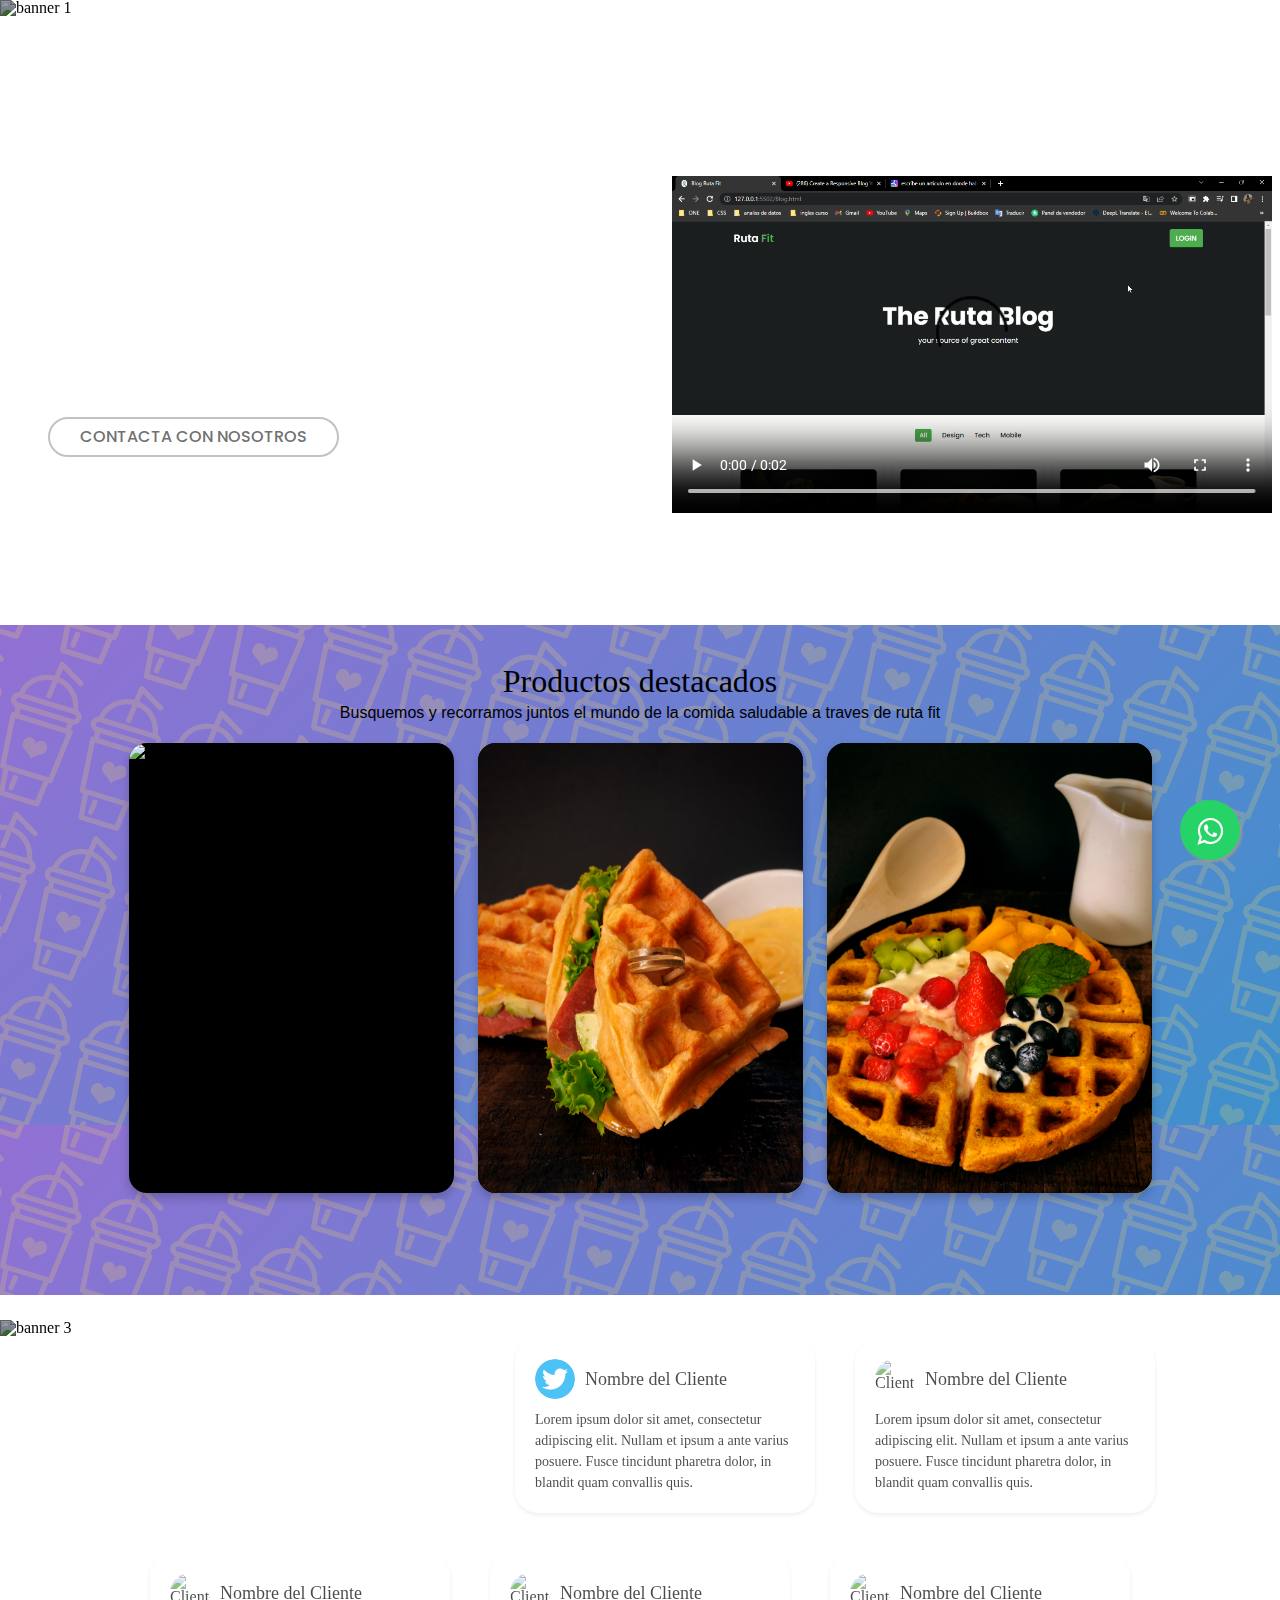
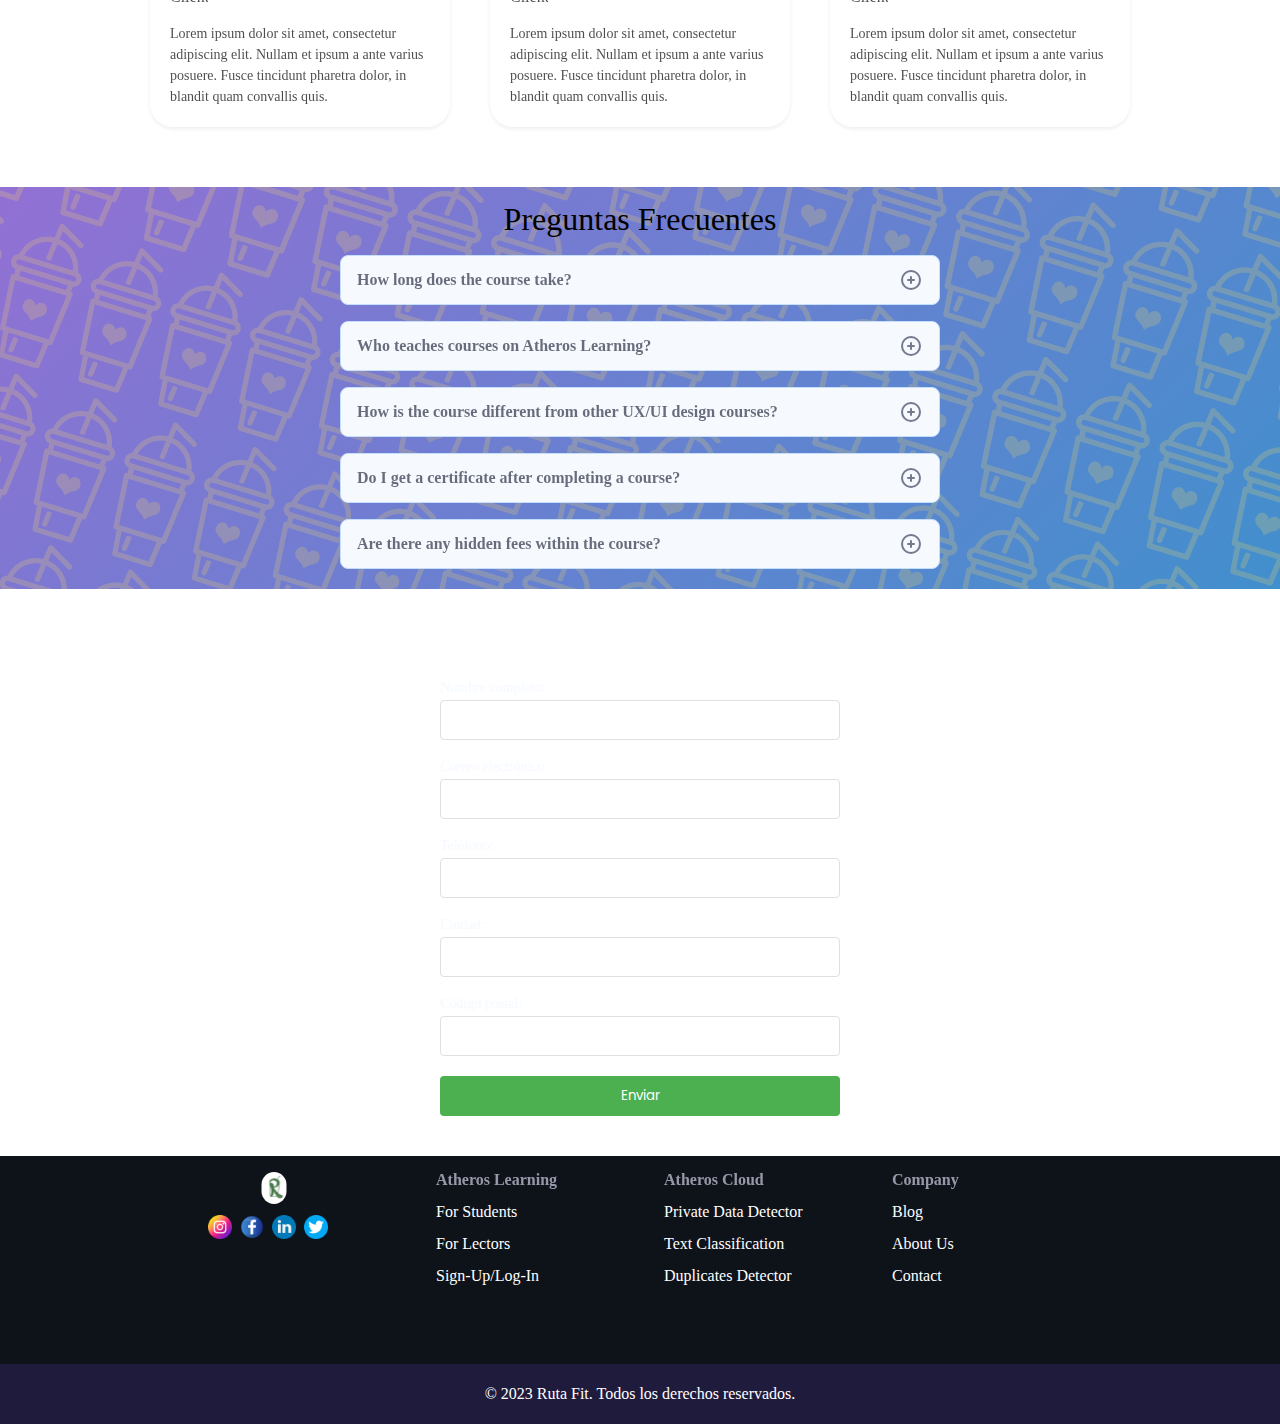
==== commit 2cffb860: "Se mejora la adaptacion a pantallas" ====
--- a/index.html
+++ b/index.html
@@ -3,7 +3,7 @@
 
 <head>
     <meta charset="UTF-8">
-    <meta name="viewport" content="width=device-width, initial-scale=1.0">
+    <meta name="viewport" content="width=device-width, initial-scale=1">
     <link href="https://fonts.googleapis.com/css?family=Roboto&display=swap" rel="stylesheet" />
     <link href="https://fonts.googleapis.com/css?family=Inter&display=swap" rel="stylesheet" />
     <link href="https://cdn.jsdelivr.net/npm/bootstrap@5.3.1/dist/css/bootstrap.min.css" rel="stylesheet"
--- a/css/main.css
+++ b/css/main.css
@@ -863,6 +863,91 @@
 
 @media screen and (min-width: 1000px) {}
 
+@media screen and (max-width: 396px) {
+  .nav {
+    padding: 20px 0;
+    left: -14px;
+    position: relative;
+    width: 400px;
+    /* color: red; */
+  }
+
+  .titulo {
+    font-size: 1.5rem;
+    font-weight: 600;
+  }
+
+  .menu-icon {
+    left: 1rem;
+    position: relative;
+    /* color: black; */
+  }
+
+  .header {
+    width: 375px;
+  }
+
+  main>div hi {
+    font-size: 40px;
+    left: 1rem;
+    width: 22rem;
+  }
+
+  main>div hr {
+    left: 2.5rem;
+    width: 19rem;
+    top: -19rem;
+  }
+
+  main>div p {
+    font-size: 1rem;
+    width: 22rem;
+    left: 1rem;
+  }
+
+  main>div a {
+    left: 3rem;
+  }
+
+  video {
+    top: -2rem;
+    left: 1rem;
+    width: 351px;
+    /* height: 219px; */
+  }
+
+  .section2 {
+    height: 97rem;
+  }
+
+  .logo {
+    top: 1rem;
+    left: 2rem;
+  }
+
+  .social-links {
+    top: 1rem;
+    /* align-items: center; */
+    left: 2rem;
+  }
+
+  menu {
+    position: relative;
+    top: -2rem;
+    left: 2rem;
+  }
+
+  .nav {
+    padding: 20px 0;
+    left: -14px;
+    position: relative;
+    width: 400px;
+    /* color: red; */
+  }
+}
+
+@media screen and (max-width: 575px) {}
+
 @media screen and (max-width: 768px) {
 
   .navigation {
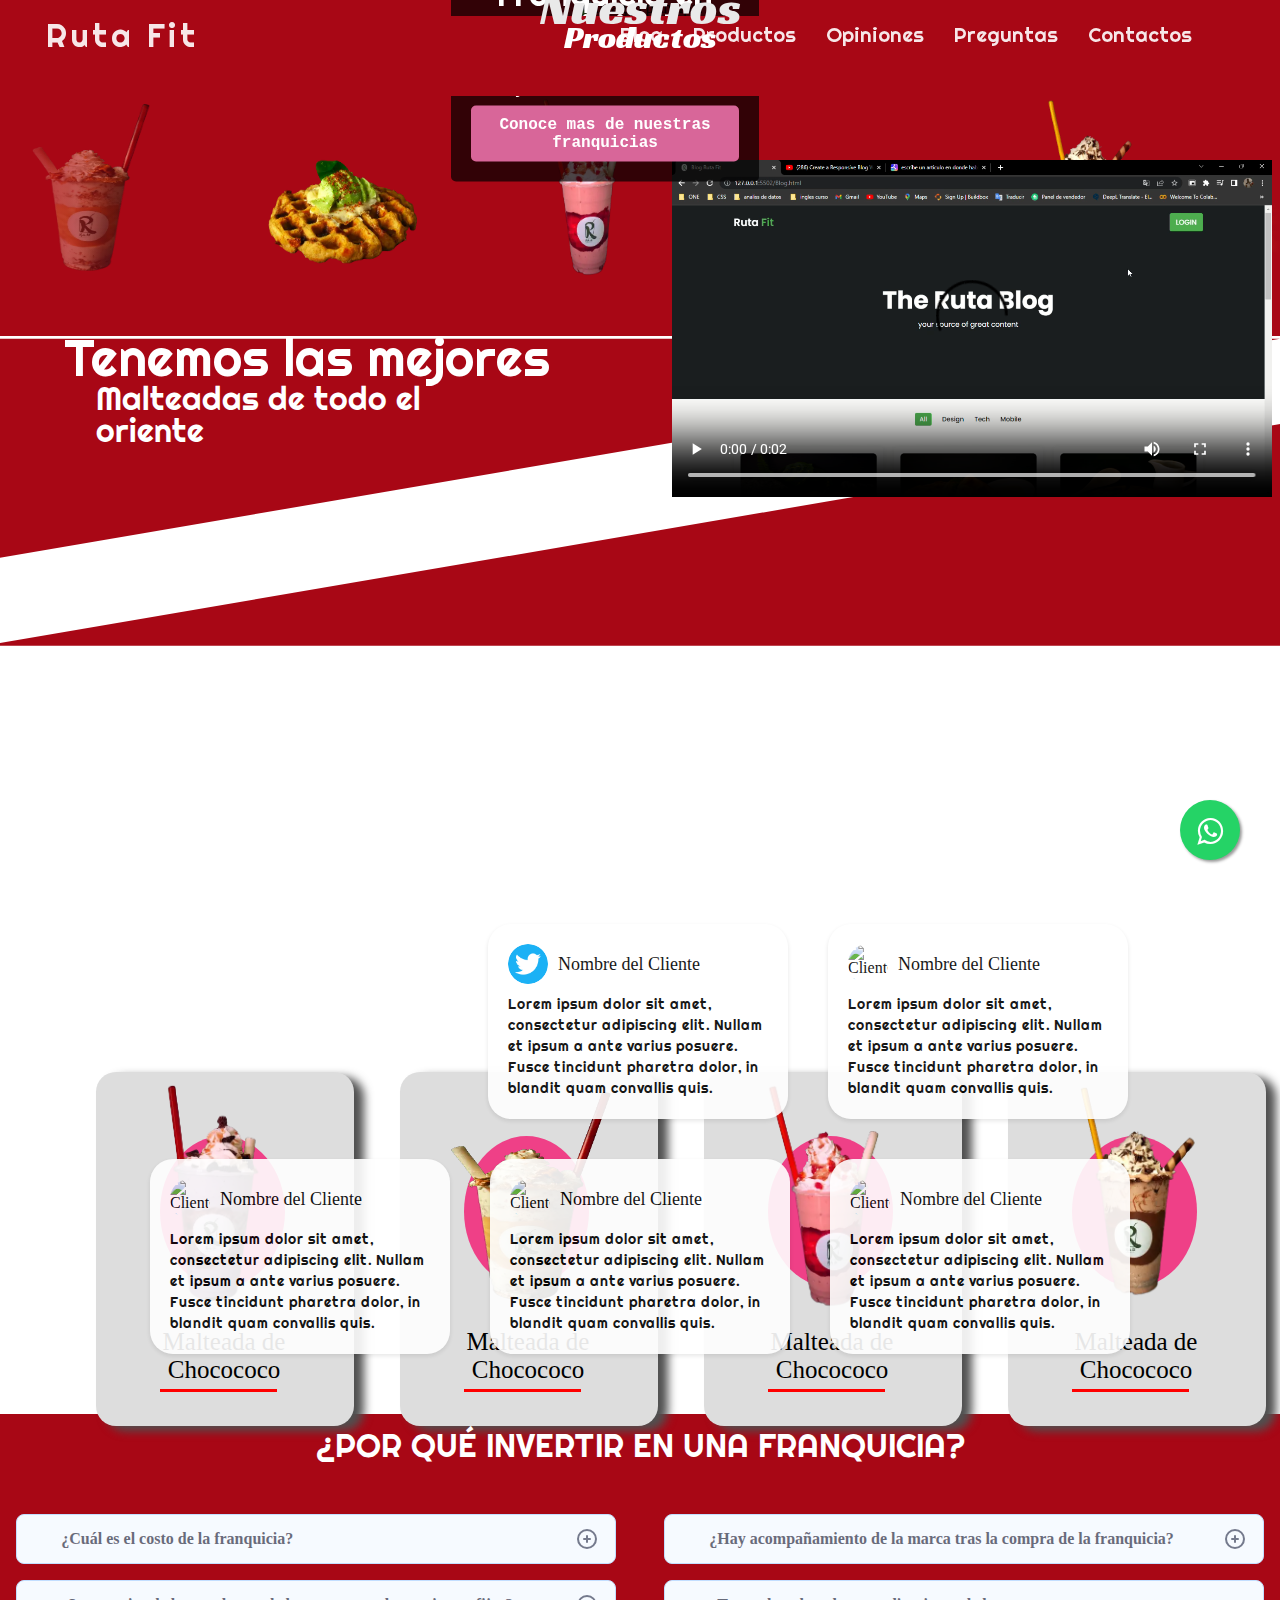
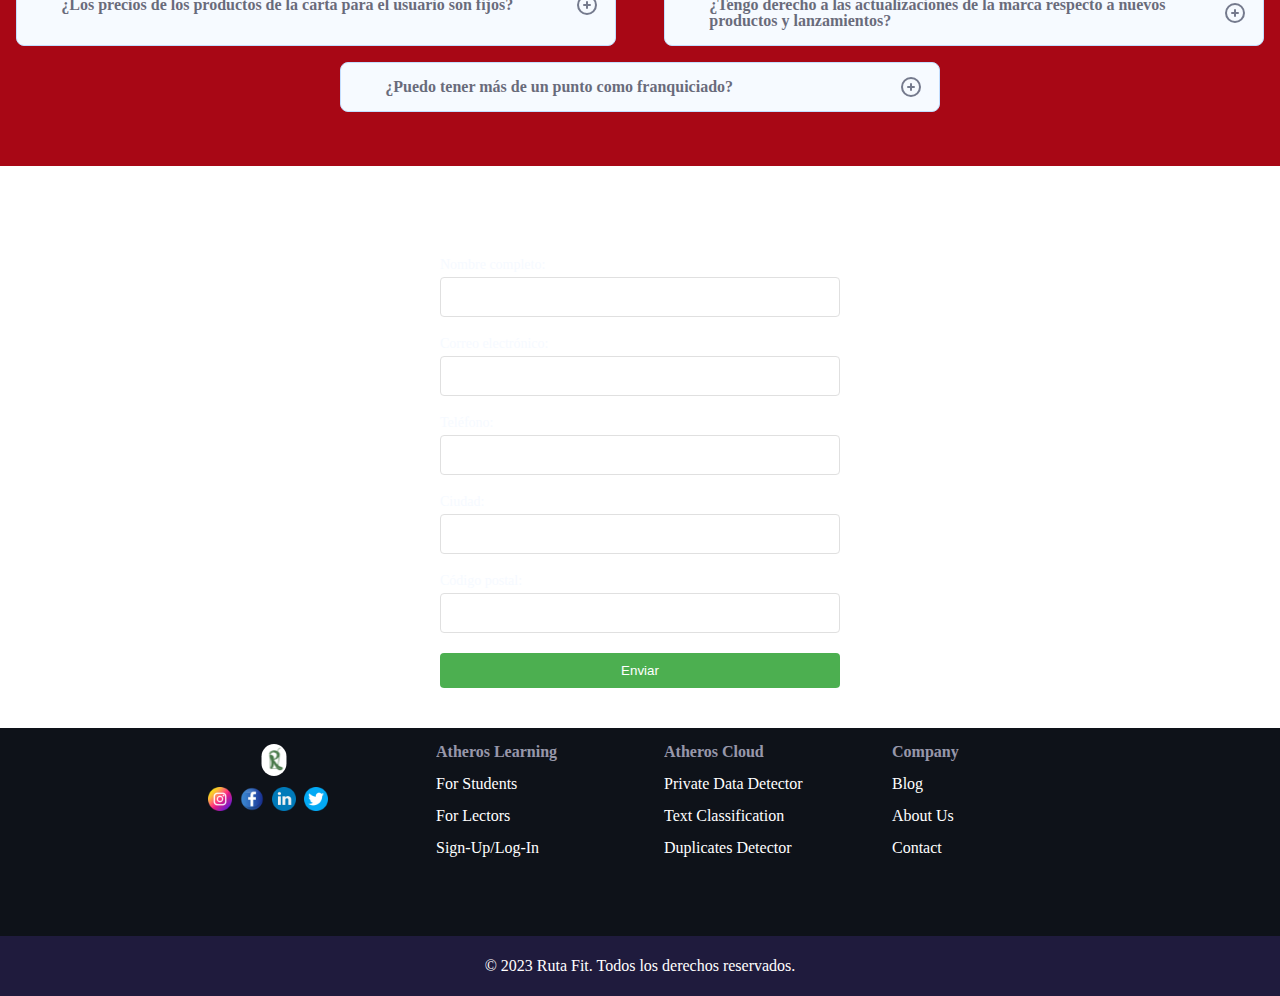
==== commit 2c7f8bb5: "Se retoma proyecto y se suben cambios" ====
--- a/index.html
+++ b/index.html
@@ -52,159 +52,201 @@
             </div>
         </div>
     </header>
-
+    <!-- Whatsapp -->
     <link rel="stylesheet" href="https://maxcdn.bootstrapcdn.com/font-awesome/4.5.0/css/font-awesome.min.css">
     <a id="WABoton"
         href="https://api.whatsapp.com/send?phone=+573234273395&text=Hola%21%20Quisiera%20m%C3%A1s%20informaci%C3%B3n%20sobre%20el%20m%C3%A1s%20cafe."
         class="float" target="_blank">
         <i class="fa fa-whatsapp my-float"></i>
     </a>
-
-
-    <!-- partial:index.partial.html -->
-    <section>
-        <div id="carouselExampleInterval" class="carousel slide" data-bs-ride="carousel">
-            <div class="carousel-inner">
-                <div class="carousel-item active c-item" data-bs-interval="1000">
-                    <img src="img/WC.jpg" class="d-block w-100 c-img" alt="banner 1">
-                </div>
-                <div class="carousel-item c-item" data-bs-interval="2000">
-                    <img src="img/EN.jpg" class="d-block w-100 c-img" alt="banner 2">
-                </div>
-                <div class="carousel-item c-item">
-                    <img src="img/bowl.png" class="d-block w-100 c-img" alt="banner 3">
-                </div>
-            </div>
-        </div>
-
-    </section>
-    <main>
-        <div>
-            <h1>Franquicia en crecimiento</h1>
-            <hr>
-            <p>Beauty and mystery are hidden under the sea. Explore with our application to know about Aquatic
-                Animals.
-            </p>
-            <a href="#Contact">Contacta Con Nosotros</a>
-            <video autoplay controls>
-                <source src="img/video.mp4" type="video/mp4">
-            </video>
-        </div>
-
-    </main>
+    <!-- Main seccion 1 -->
+    <section class="main-section">
+        <div class="main-image">
+            <img src="img/bowl.png" alt="Imagen principal">
+            <div class="text-overlay">
+                <h1>Karol Alvarado</h1>
+                <p>Franquicia en crecimiento</p>
+                <p class="ptext">Somos un modelo de negocio basado en una oferta gastronómica saludable </p>
+                <a href="https://www.youtube.com/watch?v=PYDZ3p8p3gI"><button class="boton-initial">Conoce mas de nuestras franquicias</button></a>
+            </div>
+        </div>
+        <div class="svg">
+            <svg xmlns="http://www.w3.org/2000/svg" width="1365" height="334" viewBox="0 0 3143 538" fill="none">
+                <path fill-rule="evenodd" clip-rule="evenodd" d="M0 538L3143 0V538H0Z" fill="#A80715" />
+            </svg>
+        </div>
+        <video autoplay controls>
+            <source  src="img/video.mp4" type="video/mp4" >
+        </video>
+    </section>
     <!-- Section 2 -->
     <section id="destacados" class="section2">
-        <div class="section_titulo">
-            <p>Productos destacados</p>
-            <h3>Busquemos y recorramos juntos el mundo de la comida saludable a traves de ruta
-                fit</h3>
-        </div>
-        <div class="wrapper">
-            <div class="card">
-                <div class="poster"><img src="img/bowl.png" alt="Location Unknown">
-                </div>
-                <div class="details">
-                    <h1>Bowl de Proteina</h1>
-                    <h2>2021 • PG • 1hr 38min</h2>
-                    <div class="rating">
-                        <i class="fas fa-star"></i>
-                        <i class="fas fa-star"></i>
-                        <i class="fas fa-star"></i>
-                        <i class="fas fa-star"></i>
-                        <i class="far fa-star"></i>
-                        <span>4.2/5</span>
-                    </div>
-                    <div class="tags">
-                        <span class="tag">Italian</span>
-                        <span class="tag">Drama</span>
-                        <span class="tag">Indie</span>
-                    </div>
-                    <p class="desc">
-                        Marco, a disillusioned backpacker in his late 20s, embarks on a solitary journey in search
-                        for meaning.
-                    </p>
-                    <div class="cast">
-                        <h3>Cast</h3>
-                        <ul>
-                            <li><img src="https://i.postimg.cc/jqgkqhSb/cast-11.jpg" alt="Marco Andrews"
-                                    title="Marco Andrews"></li>
-                            <li><img src="https://i.postimg.cc/8P7X7r7r/cast-12.jpg" alt="Rebecca Floyd"
-                                    title="Rebecca Floyd"></li>
-                            <li><img src="https://i.postimg.cc/2SvHwRFk/cast-13.jpg
-            " alt="Antonio Herrera" title="Antonio Herrera"></li>
-                        </ul>
-                    </div>
-                </div>
-            </div>
-            <div class="card">
-                <div class="poster"><img src="img/SJ.jpg" alt="Location Unknown">
-                </div>
-                <div class="details">
-                    <h1>Sandwich Serrano</h1>
-                    <h2>2020 • PG • 24min</h2>
-                    <div class="rating">
-                        <i class="fas fa-star"></i>
-                        <i class="fas fa-star"></i>
-                        <i class="fas fa-star"></i>
-                        <i class="fas fa-star"></i>
-                        <i class="far fa-star"></i>
-                        <span>4/5</span>
-                    </div>
-                    <div class="tags">
-                        <span class="tag">Romance</span>
-                        <span class="tag">Comedy</span>
-                        <span class="tag">Short</span>
-                    </div>
-                    <p class="desc">
-                        Lily, the travel writer, and Nathan, the book editor, goes on a plane together to the alps.
-                    </p>
-                    <div class="cast">
-                        <h3>Cast</h3>
-                        <ul>
-                            <li><img src="https://i.postimg.cc/yY2QcYRp/cast-21.jpg" alt="Angelina Whyte"
-                                    title="Angelina Whyte"></li>
-                            <li><img src="https://i.postimg.cc/R0BgpsXc/cast-22.jpg" alt="Ivan Benson"
-                                    title="Ivan Benson">
-                            </li>
-                        </ul>
-                    </div>
-                </div>
-            </div>
-            <div class="card">
-                <div class="poster"><img src="img/WR.jpg" alt="Location Unknown">
-                </div>
-                <div class="details">
-                    <h1>Waffle Ruta Fit</h1>
-                    <h2>2021 • R • 1hr 41min</h2>
-                    <div class="rating">
-                        <i class="fas fa-star"></i>
-                        <i class="fas fa-star"></i>
-                        <i class="fas fa-star"></i>
-                        <i class="fas fa-star"></i>
-                        <i class="fas fa-star-half-alt"></i>
-                        <span>4.7/5</span>
-                    </div>
-                    <div class="tags">
-                        <span class="tag yellow">Teen</span>
-                        <span class="tag">Comedy</span>
-                        <span class="tag blue">Drama</span>
-                    </div>
-                    <p class="desc">
-                        Alex and his best friend goes on a road trip whilst experiencing friendship, self-discovery,
-                        and
-                        the
-                        bittersweet transition to adulthood.
-                    </p>
-                    <div class="cast">
-                        <h3>Cast</h3>
-                        <ul>
-                            <li><img src="https://i.postimg.cc/xd3twv4B/cast-31.jpg" alt="Jessica Enduro"
-                                    title="Jessica Enduro"></li>
-                            <li><img src="https://i.postimg.cc/C1MmSZy5/cast-32.jpg" alt="Charles Garcia"
-                                    title="Charles Garcia"></li>
-                        </ul>
-                    </div>
-                </div>
+        <div class="text-title">
+            <h1>Nuestros</h1>
+            <p>Productos</p>
+        </div>
+
+        <div class="slider">
+            <div class="slide-track">
+                <div class="slide">
+                    <div class="product-info">
+                        <img src="img/MBanana.webp" height="100" width="250" alt="">
+                        <div class="product-name">Mega Bananacaramelo</div>
+                    </div>
+                </div>
+                <div class="slide">
+                    <div class="product-info">
+                        <img src="img/Watun.webp" height="100" width="250" alt="">
+                        <div class="product-name">Waffle Atún</div>
+                    </div>
+                </div>
+                <div class="slide">
+                    <div class="product-info">
+                        <img src="img/MFresa.webp" height="100" width="250" alt="">
+                        <div class="product-name">Mega Fresa</div>
+                    </div>
+                </div>
+                <div class="slide">
+                    <div class="product-info">
+                        <img src="img/Wruta.webp" height="100" width="250" alt="">
+                        <div class="product-name">Waffle Ruta</div>
+                    </div>
+                </div>
+                <div class="slide">
+                    <div class="product-info">
+                        <img src="img/Mchoco.webp" height="100" width="250" alt="">
+                        <div class="product-name">Mega Chocococo</div>
+                    </div>
+                </div>
+                <div class="slide">
+                    <div class="product-info">
+                        <img src="img/Wchoclo.webp" height="100" width="250" alt="">
+                        <div class="product-name">Waffle Chcoclo</div>
+                    </div>
+                </div>
+                <div class="slide">
+                    <div class="product-info">
+                        <img src="img/MZeen.webp" height="100" width="250" alt="">
+                        <div class="product-name">Mega Zen</div>
+                    </div>
+                </div>
+                <div class="slide">
+                    <div class="product-info">
+                        <img src="img/Scerrano.webp" height="100" width="250" alt="">
+                        <div class="product-name">Sandwich Serrano</div>
+                    </div>
+                </div>
+                <div class="slide">
+                    <div class="product-info">
+                        <img src="img/Watun.webp" height="100" width="250" alt="">
+                        <div class="product-name">Waffle Atún</div>
+                    </div>
+                </div>
+                <div class="slide">
+                    <div class="product-info">
+                        <img src="img/MZeen.webp" height="100" width="250" alt="">
+                        <div class="product-name">Mega Zen</div>
+                    </div>
+                </div>
+                <div class="slide">
+                    <div class="product-info">
+                        <img src="img/Wchoclo.webp" height="100" width="250" alt="">
+                        <div class="product-name">Waffle Chcoclo</div>
+                    </div>
+                </div>
+                <div class="slide">
+                    <div class="product-info">
+                        <img src="img/Wruta.webp" height="100" width="250" alt="">
+                        <div class="product-name">Waffle Ruta</div>
+                    </div>
+                </div>
+                <div class="slide">
+                    <div class="product-info">
+                        <img src="img/Watun.webp" height="100" width="250" alt="">
+                        <div class="product-name">Waffle Atún</div>
+                    </div>
+                </div>
+                <div class="slide">
+                    <div class="product-info">
+                        <img src="img/MFresa.webp" height="100" width="250" alt="">
+                        <div class="product-name">Mega Fresa</div>
+                    </div>
+                </div>
+            </div>
+        </div>
+    </section>
+    <!--
+    <div class="svg2">
+        <svg xmlns="http://www.w3.org/2000/svg" width="1365" height="538" viewBox="0 0 3143 538" fill="none">
+            <path fill-rule="evenodd" clip-rule="evenodd" d="M0 538L3143 0V538H0Z" fill="#A80715" />
+        </svg>
+    </div>-->
+    <!-- Nueva Seccion -->
+
+    <section class="malteadas">
+        <div class="svg2">
+            <svg xmlns="http://www.w3.org/2000/svg" width="1400" height="553" viewBox="0 0 3143 538" fill="none">
+                <path fill-rule="evenodd" clip-rule="evenodd" d="M0 538L3143 0V538H0Z" fill="#A80715" />
+            </svg>
+        </div>
+        <div class="textos">
+            <h1>Tenemos las mejores</h1>
+            <p>Malteadas de todo el oriente</p>
+        </div>
+        <div class="contendor1">
+            <div class="svg4">
+                <svg xmlns="http://www.w3.org/2000/svg" width="125" height="151" viewBox="0 0 125 151" fill="none">
+                    <ellipse cx="62.5" cy="75.5" rx="62.5" ry="75.5" fill="#EF4087" />
+                </svg>
+            </div>
+            <div>
+                <img class="imagen" src="img/MZeen.webp" alt="">
+                <div class="figura"></div>
+            </div>
+            <div class="Texto-Mal">
+                <p>Malteada de Chocococo</p>
+            </div>
+        </div>
+        <div class="contendor2">
+            <div class="svg4">
+                <svg xmlns="http://www.w3.org/2000/svg" width="125" height="151" viewBox="0 0 125 151" fill="none">
+                    <ellipse cx="62.5" cy="75.5" rx="62.5" ry="75.5" fill="#EF4087" />
+                </svg>
+            </div>
+            <div>
+                <img class="imagen" src="img/MBanana.webp" alt="">
+                <div class="figura"></div>
+            </div>
+            <div class="Texto-Mal">
+                <p>Malteada de Chocococo</p>
+            </div>
+        </div>
+        <div class="contendor3">
+            <div class="svg4">
+                <svg xmlns="http://www.w3.org/2000/svg" width="125" height="151" viewBox="0 0 125 151" fill="none">
+                    <ellipse cx="62.5" cy="75.5" rx="62.5" ry="75.5" fill="#EF4087" />
+                </svg>
+            </div>
+            <div>
+                <img class="imagen" src="img/MFresa.webp" alt="">
+                <div class="figura"></div>
+            </div>
+            <div class="Texto-Mal">
+                <p>Malteada de Chocococo</p>
+            </div>
+        </div>
+        <div class="contendor4">
+            <div class="svg4">
+                <svg xmlns="http://www.w3.org/2000/svg" width="125" height="151" viewBox="0 0 125 151" fill="none">
+                    <ellipse cx="62.5" cy="75.5" rx="62.5" ry="75.5" fill="#EF4087" />
+                </svg>
+            </div>
+            <div>
+                <img class="imagen" src="img/Mchoco.webp" alt="">
+                <div class="figura"></div>
+            </div>
+            <div class="Texto-Mal">
+                <p>Malteada de Chocococo</p>
             </div>
         </div>
     </section>
@@ -257,73 +299,58 @@
                     ante
                     varius posuere. Fusce tincidunt pharetra dolor, in blandit quam convallis quis.</p>
             </div>
-
-        </div>
-    </section>
-
+        </div>
+    </section>
     <!--seccion 4 -->
     <section id="preguntas" class="section4">
-
+        <h3>¿POR QUÉ INVERTIR EN UNA FRANQUICIA?</h3>
         <div class="faq-container">
-            <h3>Preguntas Frecuentes</h3>
             <details>
                 <summary>
                     <span class="faq-title">
-                        How long does the course take?
+                        ¿Cuál es el costo de la franquicia?
                     </span>
                     <img src="img/plus.svg" class="expand-icon" />
                 </summary>
                 <div class="faq-content">
-                    The video content takes more than 4.5 hours. ...
+                    El costo como tal de la franquicia es variable ya que dependiendo de la capacidad y ambición del franquiciado se presentan diferentes opciones que permiten el desarrollo del modelo de negocio con el acompañamiento de nuestro equipo.
                 </div>
             </details>
             <details>
                 <summary>
                     <span class="faq-title">
-                        Who teaches courses on Atheros Learning?
+                        ¿Hay acompañamiento de la marca tras la compra de la franquicia?
                     </span>
                     <img src="img/plus.svg" class="expand-icon" />
                 </summary>
                 <div class="faq-content">
-                    The authors of the courses are mostly ...
+                    Tras adquirir una de nuestras franquicias, el acompañamiento en temas de capacitación y asesoría es permanente con los franquiciados.
                 </div>
             </details>
             <details>
                 <summary>
-                    <span class="faq-title">How is the course different from other UX/UI design courses?</span>
+                    <span class="faq-title">¿Los precios de los productos de la carta para el usuario son fijos?                    </span>
                     <img src="img/plus.svg" class="expand-icon" />
                 </summary>
-                <div class="faq-content">The key aspect is that this course provides a clear overview of the whole
-                    design process and principles, that represent necessary information for being successful within
-                    the
-                    industry. You will also get direct support from the author of this course, who is ready to
-                    answer
-                    all your questions and care about your next steps. Last but not least is the fact, that it's not
-                    only about video content, but you will also get access to the unique database of design
-                    resources
-                    and special offers from the partners of the course.</div>
+                <div class="faq-content">No, los precios pueden asignarse según la plaza o la localidad donde se implemente la franquicia adquirida.</div>
             </details>
             <details>
                 <summary>
-                    <span class="faq-title">Do I get a certificate after completing a course?</span>
+                    <span class="faq-title">¿Tengo derecho a las actualizaciones de la marca respecto a nuevos productos y lanzamientos?</span>
                     <img src="img/plus.svg" class="expand-icon" />
                 </summary>
-                <div class="faq-content">Yes, after successfully finishing the quizzes within the course, you can
-                    download a certificate, proving all gained knowledge and skills.</div>
+                <div class="faq-content">Si, Todo franquiciado que este en buenos términos con la marca, podrá acceder bajo negociación a las actualizaciones.</div>
             </details>
             <details>
                 <summary>
-                    <span class="faq-title">Are there any hidden fees within the course?</span>
+                    <span class="faq-title">¿Puedo tener más de un punto como franquiciado?</span>
                     <img src="img/plus.svg" class="expand-icon" />
                 </summary>
-                <div class="faq-content"> Absolutely not! You will gain all benefits and features with the one-time
-                    payment, unlocking the course.</div>
+                <div class="faq-content">Si, todo franquiciado que se encuentre en la capacidad de adquirir más de un punto podrá hacerlo según la disponibilidad de la plaza o la localidad de interés.</div>
             </details>
         </div>
     </section>
-
     <!-- Section de Contacto -->
-
     <section id="Contact" class="contact-section">
         <p>Contacta con nosotros</p>
         <form action="https://formsubmit.co/RutaFit20@gmail.com" method="POST" class="contact-form">
@@ -350,8 +377,6 @@
             <button type="submit">Enviar</button>
         </form>
     </section>
-
-    <!-- seccion de prueba-->
     <!-- Footer -->
     <footer>
         <section class="footer-top-wrapper">
@@ -422,9 +447,6 @@
 </body>
 <!-- partial -->
 <script src='https://cdnjs.cloudflare.com/ajax/libs/Swiper/8.4.5/swiper-bundle.min.js'></script>
-<script>
-
-</script>
 <!-- JavaScript -->
 <script src="js/script.js"></script>
 <!-- JQery link -->
--- a/css/main.css
+++ b/css/main.css
@@ -1,16 +1,20 @@
-@import url('https://fonts.googleapis.com/css2?family=Poppins:ital,wght@0,500;1,500;1,600;1,700&display=swap');
-
+@import url('https://fonts.googleapis.com/css2?family=Luckiest+Guy&family=Racing+Sans+One&family=Righteous&family=Yellowtail&display=swap');
 /*Variables*/
 :root {
+  --bg-color: #ffffff;
+  --text-color: #172317;
+  --second-color: #4EAD4C;
   --container-color: #1a1e21;
-  --second-color: #4EAD4C;
-  --text-color: #172317;
-  --bg-color: #fff;
 
   --primary: #90dd6f;
+  --navbar-height: 60px;
+  --background: #261E5A;
   --primary-hover: #42603d;
-  --background: #261E5A;
-  --navbar-height: 60px;
+
+  --Primary-text: 'Luckiest Guy', cursive;
+  --Secundary-text: 'Racing Sans One', sans-serif;
+  --Experimental-text: 'Righteous', sans-serif;
+  --Experimetaly-text: 'Yellowtail', cursive;
 }
 
 ::selection {
@@ -36,74 +40,91 @@
 
 /* Header */
 header {
+  top: 0;
+  left: 0;
+  z-index: 5;
   width: 100%;
   margin: 0 auto;
   position: fixed;
-  top: 0;
-  left: 0;
-  z-index: 5;
 }
 
 header.shadow {
-  background-color: #25d366;
+  transition: 0.3s;
+  background-color: rgb(203, 163, 127);
   box-shadow: 0 1px 4px hsl(0 4% 14% / 10%);
-  transition: 0.3s;
+}
+
+header.shadow .titulo {
+  color: var(--text-color);
 }
 
 .nav {
   display: flex;
+  padding: 35px 0;
   align-items: center;
   justify-content: space-between;
-  padding: 35px 0;
 }
 
 nav a {
-  font-family: 'Oswald', sans-serif;
-  font-weight: 500;
-  text-transform: uppercase;
-  text-decoration: none;
-  color: #ffffff;
   margin: 0 15px;
   font-size: 16px;
+  font-weight: 500;
+  position: relative;
   letter-spacing: 1px;
-  position: relative;
+  text-decoration: none;
   display: inline-block;
-}
-
+  color: var(--bg-color);
+  text-transform: uppercase;
+  font-family: 'Oswald', sans-serif;
+}
+/* Video */
+video {
+  width: 600px;
+  /* height: 500px; */
+  position: absolute;
+  left: 42rem;
+  top: 10rem;
+  z-index: 3;
+}
+/*  
+    background-position: center;
+    background-repeat: no-repeat;
+    background-size: cover;
+    background-attachment: fixed;
+    padding: 40px;*/
+
+/**/
 .titulo {
-  width: 10rem;
-  position: relative;
   top: auto;
   left: 46px;
+  width: 10rem;
+  font-size: 2rem;
+  position: relative;
   letter-spacing: 3.5px;
-  font-size: 2rem;
-  color: #ffffff;
-  size: ledger;
-  font-family: 'Poppins', sans-serif;
-}
-
-header.shadow .titulo {
-  color: var(--text-color);
+  color: var(--bg-color);
+  font-family: var(--Experimental-text);
 }
 
 .menu__wrapper {
+  z-index: 2;
   display: flex;
   position: relative;
   flex-direction: row;
-  z-index: 2;
-}
+}
+
+
 
 .menu__bar {
+  gap: 32px;
+  height: 2px;
+  width: 100%;
+  opacity: 0.9;
+  display: flex;
   position: fixed;
-  width: 100%;
-  display: flex;
-  justify-content: space-between;
   align-items: center;
   flex-direction: row;
   padding-right: 24px;
-  gap: 32px;
-  height: 2px;
-  opacity: 0.9;
+  justify-content: space-between;
 }
 
 .menu-icon {
@@ -120,7 +141,7 @@
   align-items: center;
   gap: 30px;
   padding-right: 4rem;
-  font-family: 'Oswald', sans-serif;
+  font-family: var(--Experimental-text);
   position: relative;
   top: auto;
 }
@@ -140,7 +161,7 @@
 }
 
 .navigation>li>a {
-  color: white;
+  color: var(--bg-color);
   border-bottom: 2px solid transparent;
   transition: all 0.3s ease;
   text-decoration: none;
@@ -148,7 +169,7 @@
   background-image: linear-gradient(to right,
       var(--primary-hover),
       var(--primary-hover) 50%,
-      white 50%);
+      var(--bg-color) 50%);
   background-size: 200% 100%;
   background-position: -100%;
   display: inline-block;
@@ -184,41 +205,7 @@
     display: none;
   }
 }
-
-
-/*slider*/
-/****************************/
-.c-item {
-  height: 660px;
-}
-
-.c-img {
-  height: 100%;
-  object-fit: cover;
-  filter: brightness(0.6);
-}
-
-.carousel {
-  height: 24rem;
-}
-
-.container {
-  max-width: 1068px;
-  margin: auto;
-  width: 100%;
-}
-
-/*VIDEO*/
-video {
-  width: 600px;
-  /* height: 500px; */
-  position: absolute;
-  left: 42rem;
-  top: -13rem;
-}
-
 /*main*/
-
 main {
   display: flex;
   position: relative;
@@ -227,275 +214,228 @@
   column-gap: 3rem;
 
 }
-
-.bg {
-  position: fixed;
-  top: -4rem;
-  left: -12rem;
-  z-index: -1;
-  opacity: 0;
-}
-
-main>div h1 {
-  position: relative;
-  text-transform: capitalize;
-  letter-spacing: 0.8px;
-  font-family: "Roboto", sans-serif;
-  font-weight: 900;
-  font-size: clamp(3.4375rem, 3.25rem + 0.75vw, 4rem);
-  background-color: var(--bg-color);
-  background-size: 100%;
-  background-repeat: repeat;
-  -webkit-background-clip: text;
-  -webkit-text-fill-color: transparent;
-  left: 42px;
-  -moz-background-clip: text;
-  -moz-text-fill-color: transparent;
-  top: -10rem;
-  width: 46rem;
-}
-
-main>div hr {
-  display: block;
-  background: #ffffff;
-  height: 0.25rem;
-  width: 33.25rem;
+/** Inicio imagen principal **/
+
+.main-section {
+  position: relative;
+  background-color: #A80715;
+  text-align: center;
+}
+.boton-initial{
+  background-color: rgb(216, 102, 153);
+  color: #fff;
   border: none;
-  position: relative;
-  left: 44px;
-  top: -10rem;
-}
-
-main>div p {
-  line-height: 1.6;
-  text-align: justify;
-  font-size: 18px;
-  font-family: Arial, Helvetica, sans-serif;
-  color: var(--bg-color);
-  left: 3rem;
-  position: relative;
-  width: 28rem;
-  top: -10rem;
-}
-
-main>div>a {
-  position: relative;
-  border: 2px solid #c2c2c2;
-  /* margin-top: 2.188rem; */
-  padding: 0.625rem 1.875rem;
-  /* top: 1rem; */
-  left: 3rem;
-  top: -9.5rem;
-}
-
-main a {
+  border-radius: 5px;
+  padding: 10px 20px;
+  font-size: 16px;
+  font-weight: bold;
+  cursor: pointer;
+  transition: background-color 0.3s, color 0.3s;
+  font-family: monospace;
+}
+
+.boton-initial:hover {
+  background-color: rgb(209, 21, 103);
+}
+.main-image {
+  position: relative;
   display: inline-block;
-  text-decoration: none;
-  text-transform: uppercase;
-  color: #717171;
-  font-weight: 500;
-  background: #fff;
-  border-radius: 3.125rem;
-  transition: 0.3s ease-in-out;
-}
-
+}
+
+.main-image img {
+  width: 84.3rem;
+  height: 100vh;
+  object-fit: cover;
+}
+
+
+.text-overlay {
+  position: absolute;
+  top: 50%;
+  left: 22%;
+  transform: translate(-50%, -50%);
+  background: rgba(0, 0, 0, 0.7);
+  padding: 20px;
+  color: #fff;
+  border-radius: 5px;
+  text-align: center;
+  z-index: 4;
+}
+
+.text-overlay h1 {
+  font-size: 4rem;
+  margin-bottom: 10px;
+  font-family: var(--Experimental-text);
+}
+
+.text-overlay p {
+  top: -1rem;
+  font-size: 34px;
+  font-family: var(--Experimental-text);
+  position: relative;
+}
+
+.text-overlay p.ptext{
+  font-size: 15px;
+  top: -10px;
+}
+/** Fin imagen principal **/
+/** Inico SVG **/
+.svg {
+  z-index: 3;
+  position: absolute;
+  top: 22.6rem;
+  left: -1rem;
+}
+/*
+.svg2 {
+  left: -1rem;
+  top: 51.7rem;
+  z-index: 3;
+  position: absolute;
+  transform: rotate(180deg);
+}*/
+/** Fin svg **/
 /****************************/
 .section2 {
   position: relative;
-  top: 1rem;
-  background-image: url("Diseño1.png");
-  /*background-repeat: repeat;*/
-  height: 670px;
+  background-color: #A80715;
+  height: 20rem;
   align-items: center;
 }
 
-.section_titulo {
-  top: 2rem;
+.text-title {
   text-align: center;
-  font-family: Georgia, 'Times New Roman', Times, serif;
-}
-
-.section_titulo p {
-  text-align: center;
-  font-size: 24px;
-  color: #000000;
-  font-size: xx-large;
-  font-family: fantasy;
-  position: relative;
-  top: 2.5rem;
-}
-
-.section_titulo h3 {
-  text-align: center;
-  font-size: 30px;
-  color: #000000;
-  font-size: medium;
-  font-family: Arial, Helvetica, sans-serif;
-  position: relative;
-  top: 3rem;
-}
-
-.wrapper {
-  position: relative;
-  width: 100%;
-  top: 50px;
-  padding: 20px;
-  display: flex;
-  align-content: center;
-  justify-content: center;
-  gap: 24px;
-  flex-wrap: wrap;
-}
-
-.card {
-  position: relative;
-  width: 325px;
-  height: 450px;
-  background: #000;
-  border-radius: 18px;
-  overflow: hidden;
-  box-shadow: 0 5px 10px rgba(0, 0, 0, .2);
-}
-
-.poster {
-  position: relative;
-  top: 0;
-  left: 0;
-  width: 100%;
-  height: 100%;
-  overflow: hidden;
-}
-
-.poster::before {
-  content: '';
-  position: absolute;
-  bottom: -45%;
-  left: 0;
-  width: 100%;
-  height: 100%;
-  transition: .3s;
-}
-
-.card:hover .poster::before {
-  bottom: 0;
-}
-
-.poster img {
-  position: absolute;
-  top: 0;
-  left: 0;
-  width: 100%;
-  height: 100%;
-  object-fit: cover;
-  transition: .3s;
-}
-
-.card:hover .poster img {
-  transform: scale(1.1);
-}
-
-.details {
-  position: absolute;
-  bottom: -100%;
-  left: 0;
-  width: 100%;
-  height: auto;
-  padding: 1.5em 1.5em 2em;
-  background: #000a;
-  backdrop-filter: blur(16px) saturate(120%);
-  transition: .3s;
-  color: #fff;
-
-}
-
-.card:hover .details {
-  bottom: 0;
-}
-
-.details h1,
-.details h2 {
-  font-weight: 700;
-
-}
-
-.details h1 {
-  font-size: 1.5em;
-  margin-bottom: 5px;
-}
-
-.details h2 {
-  font-weight: 400;
-  font-size: 1em;
-  margin-bottom: 10px;
-  opacity: .6;
-
-}
-
-.details .rating {
-  position: relative;
-  margin-bottom: 15px;
-  display: flex;
-  gap: .25em;
-}
-
-.details .rating i {
-  color: #e3c414;
-}
-
-.details .rating span {
-  margin-left: 0.25em;
-}
-
-.details .tags {
-  display: flex;
-  gap: .375em;
-  margin-bottom: .875em;
-  font-size: .85em;
-}
-
-.details .tags span {
-  padding: .35rem .65rem;
-  color: #fff;
-  border: 1.5px solid rgba(255 255 255 / 0.4);
-  border-radius: 4px;
-  border-radius: 50px;
-}
-
-.details .desc {
-  color: #fff;
-  opacity: .8;
-  line-height: 1.5;
-  margin-bottom: 1em;
-}
-
-.details .cast h3 {
-  margin-bottom: .5em;
-}
-
-.details .cast ul {
-  position: relative;
-  display: flex;
-  flex-wrap: wrap;
-  gap: 0.625rem;
-  width: 100%;
-}
-
-.details .cast ul li {
-  list-style: none;
-  width: 55px;
-  height: 55px;
-  border-radius: 50%;
-  overflow: hidden;
-  border: 1.5px solid #fff;
-}
-
-.details .cast ul li img {
-  width: 100%;
-  height: 100%;
-}
-
+  z-index: 4;
+  position: relative;
+  background: #A80715;
+}
+
+.text-title h1 {
+  font-size: 3rem;
+  font-weight: 300;
+  color: #e9e9e9;
+  margin: 0;
+  font-family: var(--Secundary-text);
+  top: -2rem;
+  position: relative;
+}
+
+.text-title p {
+  font-size: 2rem;
+  font-weight: 500;
+  color: #ffffff;
+  margin: 0;
+  top: -2.7rem;
+  position: relative;
+  font-family: var(--Secundary-text);
+}
+
+
+@keyframes scroll {
+0% {
+    transform: translateX(0);
+}
+
+100% {
+    transform: translateX(calc(-250px * 7));
+}
+}
+
+.slider {
+position: relative;
+background: #A80715;
+height: 15rem;
+margin: auto;
+overflow: hidden;
+width: 100%;
+}
+
+.slider::before,
+.slider::after {
+background: linear-gradient(to right, #A80715 0%, rgba(255, 255, 255, 0) 100%);
+content: "";
+height: 12rem;
+position: absolute;
+width: 200px;
+z-index: 2;
+}
+
+.slider::after {
+right: 0; 
+top: 0;
+transform: rotateZ(180deg);
+}
+
+.slider::before {
+left: 0; 
+top: 0;
+}
+
+.slider .slide-track {
+animation: scroll 40s linear infinite;
+animation-direction: normal;
+display: flex;
+width: calc(250px * 14);
+}
+
+.slider .slide {
+box-sizing: border-box;
+cursor: pointer;
+height: 150px;
+transition: transform 0.5s ease-in-out;
+width: 250px;
+}
+
+.slide img {
+margin: 0 auto;
+width: 11rem;
+height: 12rem;
+}
+
+.product-info {
+position: relative;
+display: inline-block;
+}
+
+.product-name {
+position: absolute;
+background-color:  rgb(209, 21, 103);
+color: #fff;
+padding: 8px 12px;
+border-radius: 15px;
+top: -2rem;
+left: 50%;
+transform: translateX(-50%);
+z-index: 2;
+font-weight: bold;
+font-size: 16px;
+display: none;
+box-shadow: 0px 2px 5px rgba(0, 0, 0, 0.5);
+transition: all 0.2s;
+position: relative;
+text-align: center;
+font-family: cursive;
+opacity: 0.8;
+}
+
+.product-name::before {
+content: "";
+position: absolute;
+border: 10px solid transparent;
+border-bottom-color: rgb(209, 21, 103);
+top: -20px;
+left: 50%;
+transform: translateX(-50%);
+opacity: 0.8;
+}
+
+.product-info:hover .product-name {
+display: block;
+}
+
+/** Fin Slider productos **/
 /*section3*/
-/************************/
 .opinions-section {
   background-image: url(bowl.png);
   background-position: center;
@@ -507,12 +447,14 @@
 
 .section-title {
   bottom: -5rem;
-  font-size: 24px;
-  color: #ffffff;
+  /* font-size: 24px; */
+  color: var(--bg-color);
   font-size: xx-large;
   font-family: fantasy;
   text-align: center;
   position: relative;
+  width: 21rem;
+  font-family: var(--Experimental-text);
 }
 
 .opinions-container {
@@ -522,9 +464,9 @@
 }
 
 .opinion-card {
-  opacity: 70%;
+  opacity: 90%;
   width: 300px;
-  background-color: #fff;
+  background-color: var(--bg-color);
   border-radius: 23px;
   padding: 20px;
   margin: 20px;
@@ -552,9 +494,9 @@
   font-weight: 300;
   font-size: 14px;
   line-height: 1.5;
-}
-
-/***************************/
+  font-family: var(--Experimental-text);
+}
+
 /* Estilos para la sección de Contacto */
 .contact-section {
   padding: 40px;
@@ -569,9 +511,9 @@
   text-align: center;
   font-size: 24px;
   margin-bottom: 20px;
-  color: #ffffff;
+  color: var(--bg-color);
   font-size: xx-large;
-  font-family: fantasy;
+  font-family: var(--Experimental-text);
 }
 
 .contact-form {
@@ -608,7 +550,7 @@
   width: 100%;
   padding: 10px;
   background-color: #4caf50;
-  color: #fff;
+  color: var(--bg-color);
   border: none;
   border-radius: 4px;
   cursor: pointer;
@@ -639,7 +581,7 @@
 /* Estilos para el footer */
 footer {
   background: #0E1219;
-  color: white;
+  color: var(--bg-color);
   overflow: hidden;
   display: flex;
   flex-direction: column;
@@ -722,26 +664,21 @@
 }
 
 /****************************************/
+.section4{
+  height: 22rem;
+  background-color: #A80715;
+}
 
 .section4 h3 {
   position: relative;
   text-align: center;
-  font-size: 24px;
   margin-bottom: 20px;
-  color: #000000;
+  color: #ffffff;
   font-size: xx-large;
-  font-family: fantasy;
+  font-family: var(--Experimental-text);
   top: 1rem;
 }
 
-.faq-container {
-  background-image: url("Diseño1.png");
-  display: flex;
-  flex-direction: column;
-  gap: 16px;
-  position: relative;
-  padding-bottom: 20px;
-}
 
 details {
   font-size: 1rem;
@@ -767,6 +704,7 @@
   list-style: none;
   padding: 1em;
   align-items: center;
+  justify-content: center;
 }
 
 summary:hover .faq-title {
@@ -792,11 +730,16 @@
   transition: all 250ms ease-in-out;
 }
 
-.faq-content {
-  color: #303651;
-  padding: 0.2em 1em 1em 1em;
-  font-weight: 300;
-  line-height: 1.5;
+.faq-container {
+  background-color: #A80715;
+  display: flex;
+  flex-direction: row;
+  gap: 16px;
+  position: relative;
+  padding-bottom: 20px;
+  flex-wrap: wrap;
+  height: 13rem;
+  top: 3rem;
 }
 
 .expand-icon {
@@ -809,7 +752,6 @@
   right: 1em;
   transition: all 150ms ease-out;
 }
-
 /*****************************/
 .float {
   position: fixed;
@@ -818,7 +760,7 @@
   bottom: 40px;
   right: 40px;
   background-color: #25d366;
-  color: #FFF;
+  color: var(--bg-color);
   border-radius: 50px;
   text-align: center;
   font-size: 30px;
@@ -829,7 +771,7 @@
 .float:hover {
   text-decoration: none;
   color: #25d366;
-  background-color: #fff;
+  background-color: var(--bg-color);
 }
 
 .my-float {
@@ -859,96 +801,71 @@
 
 
 /* Media Query para pantallas con ancho máximo de 720px */
-@media screen and (min-width:400px) {}
-
-@media screen and (min-width: 1000px) {}
-
-@media screen and (max-width: 396px) {
-  .nav {
-    padding: 20px 0;
-    left: -14px;
-    position: relative;
-    width: 400px;
-    /* color: red; */
-  }
-
-  .titulo {
-    font-size: 1.5rem;
-    font-weight: 600;
-  }
-
-  .menu-icon {
-    left: 1rem;
-    position: relative;
-    /* color: black; */
-  }
-
-  .header {
-    width: 375px;
-  }
-
-  main>div hi {
-    font-size: 40px;
-    left: 1rem;
-    width: 22rem;
+
+@media screen and (max-width: 768px) {
+  main>div h1 {
+    left: 2rem;
+    top: -17rem;
+    /* height: 5rem; */
+    width: 20rem;
+    text-align: center;
+    font-size: 3rem;
   }
 
   main>div hr {
-    left: 2.5rem;
-    width: 19rem;
-    top: -19rem;
+    left: 2rem;
+    top: -18rem;
+    width: 21rem;
   }
 
   main>div p {
-    font-size: 1rem;
-    width: 22rem;
-    left: 1rem;
+    left: 2rem;
+    /* height: 6rem; */
+    width: 21rem;
+    font-size: .8rem;
+    top: -18rem;
+    text-align: center;
   }
 
   main>div a {
     left: 3rem;
+    top: -18rem;
   }
 
   video {
-    top: -2rem;
+    width: 23rem;
     left: 1rem;
-    width: 351px;
-    /* height: 219px; */
+    top: -1rem;
   }
 
   .section2 {
     height: 97rem;
   }
 
+  .social-links {
+    top: 1rem;
+  }
+
   .logo {
     top: 1rem;
-    left: 2rem;
-  }
-
-  .social-links {
-    top: 1rem;
-    /* align-items: center; */
-    left: 2rem;
-  }
-
-  menu {
-    position: relative;
-    top: -2rem;
-    left: 2rem;
-  }
-
-  .nav {
-    padding: 20px 0;
-    left: -14px;
-    position: relative;
-    width: 400px;
-    /* color: red; */
-  }
-}
-
-@media screen and (max-width: 575px) {}
-
-@media screen and (max-width: 768px) {
+  }
+
+  .contact-section p {
+    font-weight: 600;
+  }
+
+  .section4 h3 {
+    font-weight: 600;
+  }
+
+  .section-title {
+    top: 0rem;
+    font-weight: 600;
+  }
+
+  .section_titulo p {
+    font-weight: 600;
+  }
 
   .navigation {
     display: none;
@@ -961,12 +878,10 @@
   .navigation--mobile {
     top: var(--navbar-height);
     position: absolute;
-    /* right: 0px; */
     display: flex;
     padding: 80px 60px;
     min-height: 100%;
     background-color: var(--background);
-    /* gap: 8px; */
     align-items: flex-start;
     opacity: 0.95;
     animation: fadein 0.3s forwards;
@@ -1003,86 +918,6 @@
       width: 0;
       height: 0;
     }
-  }
-
-  .titulo {
-    top: 0rem;
-    color: white;
-  }
-
-  main>div h1 {
-    position: relative;
-    width: 23rem;
-    text-align: center;
-    left: 11rem;
-    top: -19rem;
-  }
-
-  main>div hr {
-    left: 6rem;
-    top: -19rem;
-  }
-
-  main>div p {
-    left: 4rem;
-    text-align: center;
-    font-size: 1.5rem;
-    width: 37rem;
-    top: -19rem;
-  }
-
-  main>div>a {
-    top: -18.5rem;
-    left: 13rem;
-  }
-
-  .menu.icon {
-    left: -98rem;
-    position: relative;
-    top: 0rem;
-  }
-
-  .section2 {
-    height: 70rem
-  }
-
-  .section-title {
-    top: 0rem;
-  }
-
-  .footer-top-wrapper {
-    display: flex;
-    flex-direction: row;
-    justify-content: center;
-    align-items: flex-end;
-  }
-
-  .logo {
-    width: 6rem;
-    height: 8rem;
-    position: relative;
-    top: 5rem;
-  }
-
-  .social-links {
-    position: relative;
-    top: 6rem;
-    height: 3rem;
-  }
-
-  .menu {
-    left: 8rem;
-    position: relative;
-  }
-
-  .carousel {
-    height: 23rem;
-  }
-
-  video {
-    left: 6rem;
-    top: -1rem;
-    width: 500px;
   }
 
   .navigation>li>a {
@@ -1100,4 +935,120 @@
     height: 2px;
     transition: all 0.2s ease-in-out;
   }
-}+
+  .footer-top-wrapper {
+    display: flex;
+    justify-content: center;
+  }
+}
+
+
+/**/
+
+/** Inicio de la nueva Sección **/
+.svg2 {
+  top: -9.8rem;
+  position: relative;
+  transform: rotate(180deg);
+}
+
+.malteadas {
+  background-color: rgb(255, 255, 255);
+  height: 33rem;
+}
+
+.contendor1 {
+  width: 258px;
+  height: 354px;
+  border-radius: 20px;
+  background: #DDD;
+  top: 67rem;
+  position: absolute;
+  left: 6rem;
+  box-shadow: 10px 5px 10px #505050;
+}
+.svg4 {
+  position: relative;
+  top: 4rem;
+  left: 4rem;
+}
+.imagen {
+  width: 15rem;
+  height: 15rem;
+  position: relative;
+  top: -9rem;
+  left: 7px;
+}
+.figura {
+  width: 117px;
+  height: 3px;
+  background-color: red;
+  top: -5rem;
+  left: 4rem;
+  position: relative;
+}
+.Texto-Mal {
+  left: 4rem;
+  color: #000;
+  font-family: Merge One;
+  font-size: 25px;
+  font-style: normal;
+  font-weight: 400;
+  line-height: normal;
+  width: 8rem;
+  text-align: center;
+  position: relative;
+  top: -9rem;
+}
+
+.contendor2 {
+  width: 258px;
+  height: 354px;
+  border-radius: 20px;
+  background: #DDD;
+  top: 67rem;
+  position: absolute;
+  left: 25rem;
+  box-shadow: 10px 5px 10px #505050;
+}
+.contendor3 {
+  width: 258px;
+  height: 354px;
+  border-radius: 20px;
+  background: #DDD;
+  top: 67rem;
+  position: absolute;
+  left: 44rem;
+  box-shadow: 10px 5px 10px #505050;
+}
+.contendor4 {
+  width: 258px;
+  height: 354px;
+  border-radius: 20px;
+  background: #DDD;
+  top: 67rem;
+  position: absolute;
+  left: 63rem;
+  box-shadow: 10px 5px 10px #505050;
+}
+.textos {
+  position: relative;
+  top: -35rem;
+  left: 4rem;
+  width: 30rem;
+}
+.textos h1 {
+  font-size: 51px;
+  font-family: var(--Experimental-text);
+  color: white;
+  width: 31rem;
+}
+.textos p {
+  font-size: 2rem;
+  font-family: var(--Experimental-text);
+  position: relative;
+  left: 2rem;
+  color: white;
+  width: 27rem;
+}
+/** Fin de la nueva Sección **/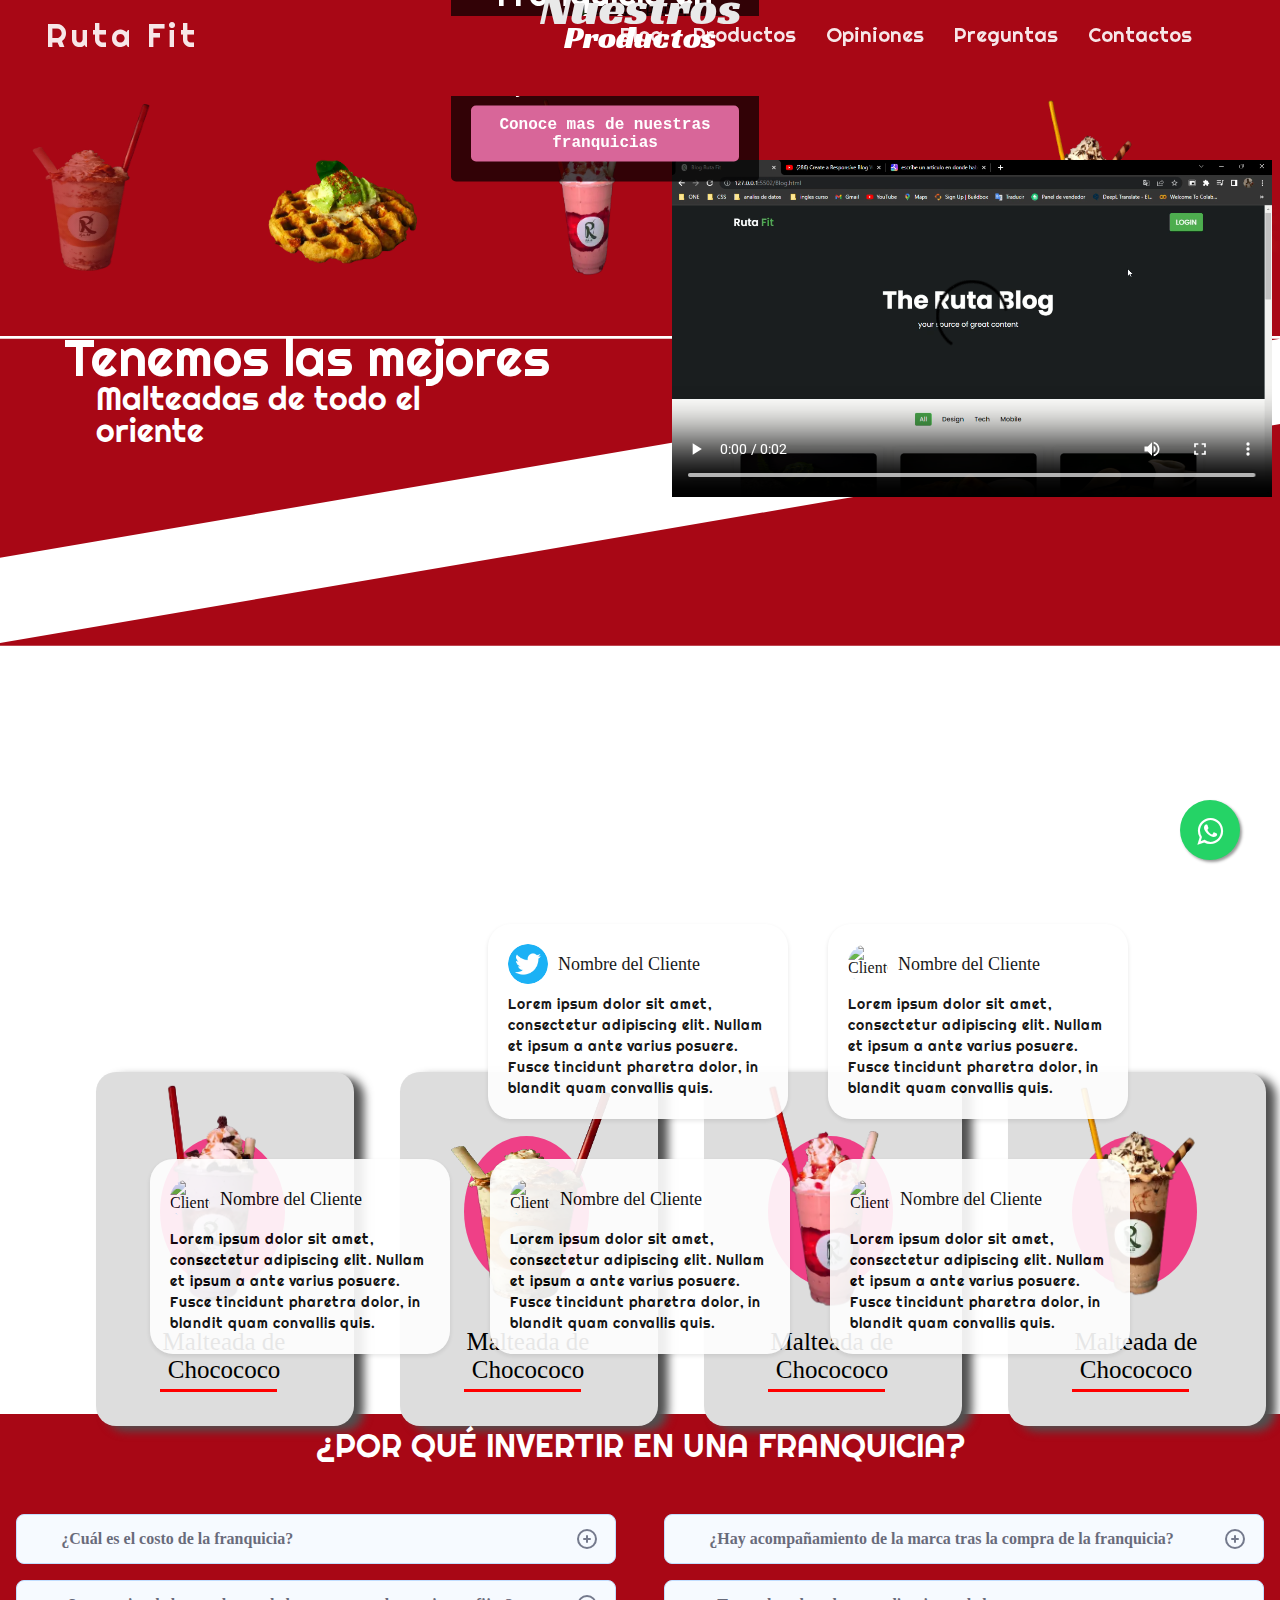
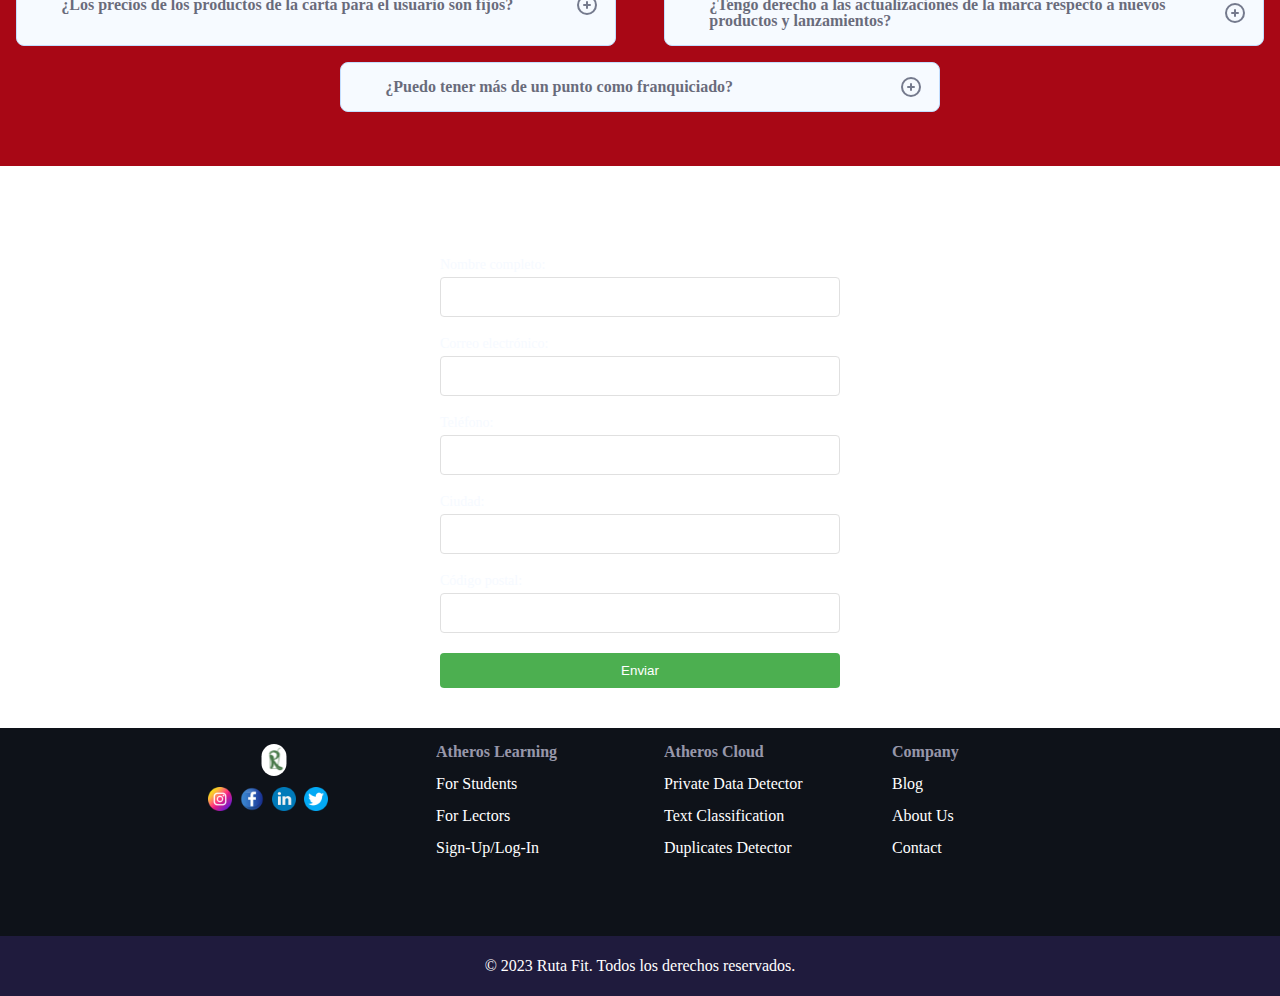
==== commit 1722f3e2: "Update index.html" ====
--- a/index.html
+++ b/index.html
@@ -12,7 +12,7 @@
     <link rel="shortcut icon" href="img/logo.svg" type="image/x-icon">
     <link rel="stylesheet" href="css/reset.css">
     <link rel='stylesheet' href='https://cdn.jsdelivr.net/npm/swiper@8/swiper-bundle.min.css'>
-    <link rel="stylesheet" href="css/main.css">
+    <link rel="stylesheet" href="/css/main.css">
 
     <link rel="preconnect" href="https://fonts.googleapis.com">
     <link rel="preconnect" href="https://fonts.gstatic.com" crossorigin>
@@ -462,4 +462,4 @@
     integrity="sha384-Rx+T1VzGupg4BHQYs2gCW9It+akI2MM/mndMCy36UVfodzcJcF0GGLxZIzObiEfa"
     crossorigin="anonymous"></script>
 
-</html>+</html>
--- a/css/main.css
+++ b/css/main.css
@@ -1051,4 +1051,4 @@
   color: white;
   width: 27rem;
 }
-/** Fin de la nueva Sección **/+/** Fin de la nueva Sección **/
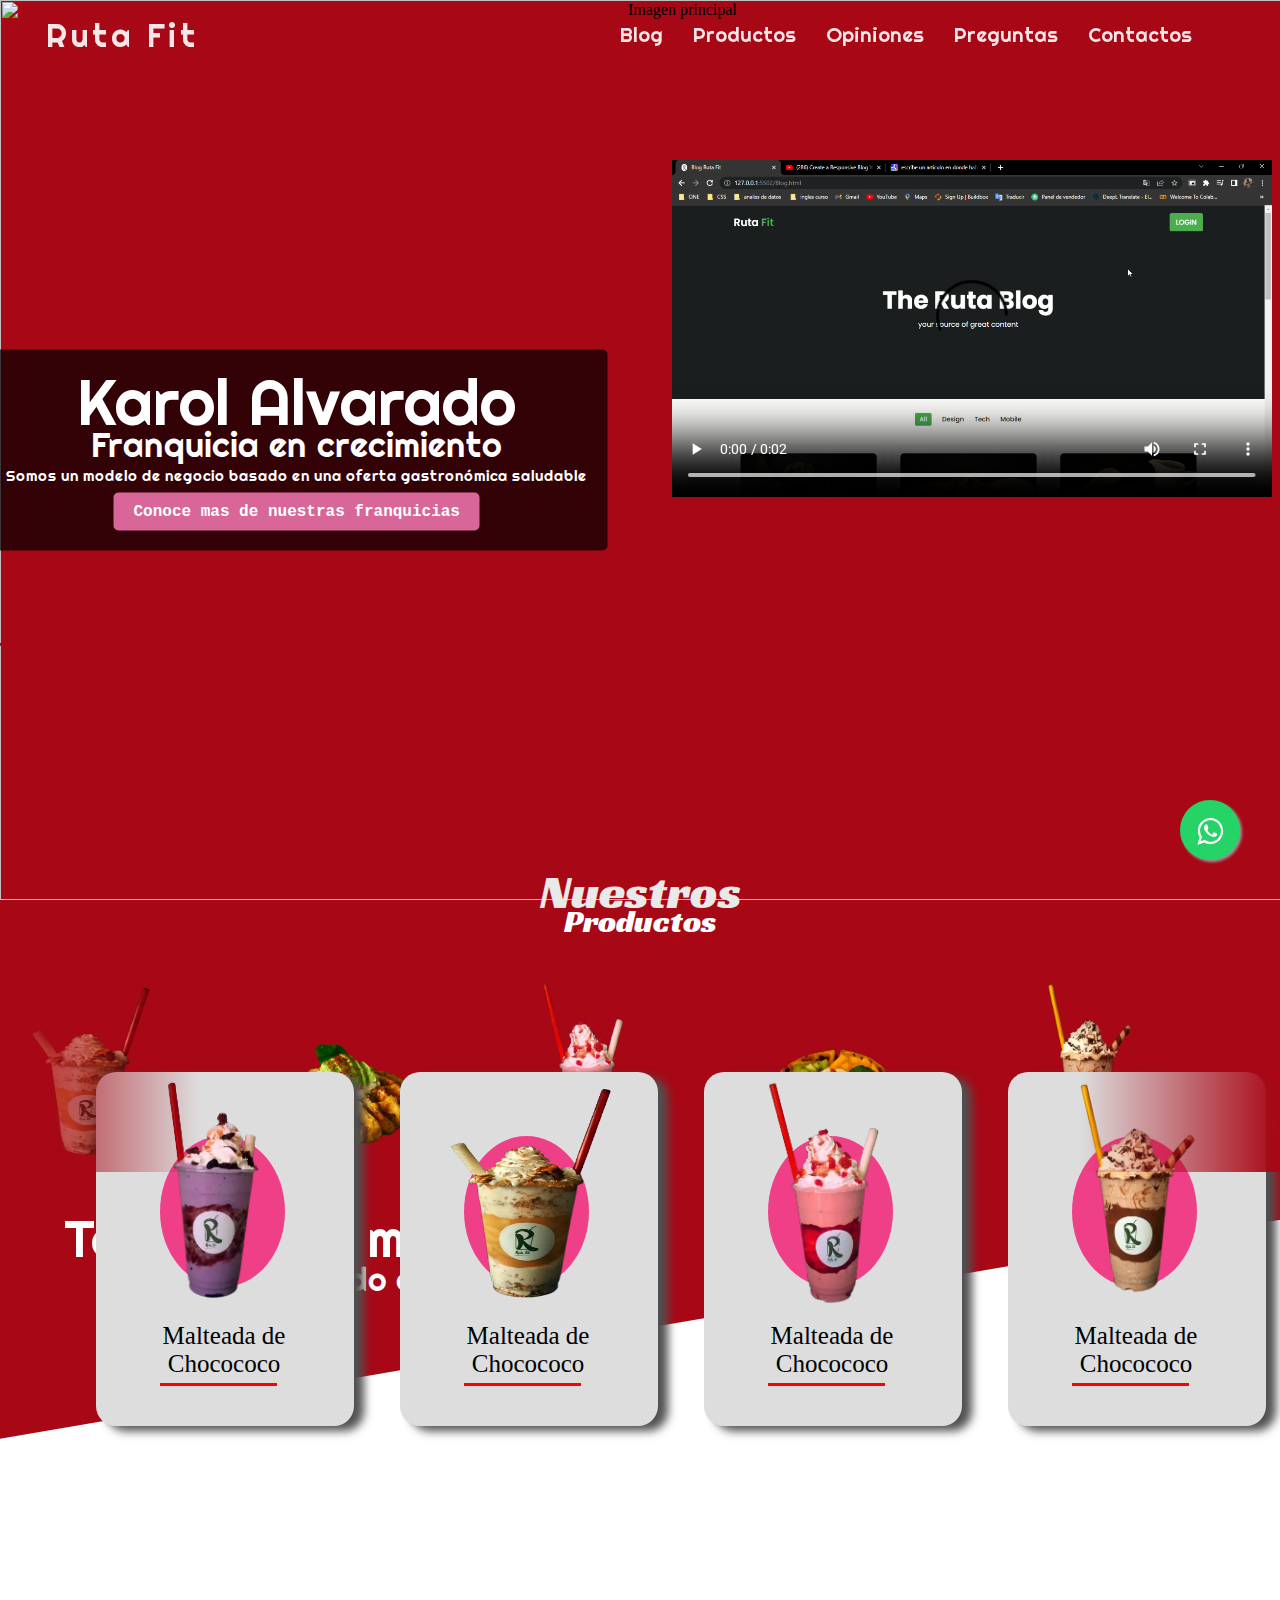
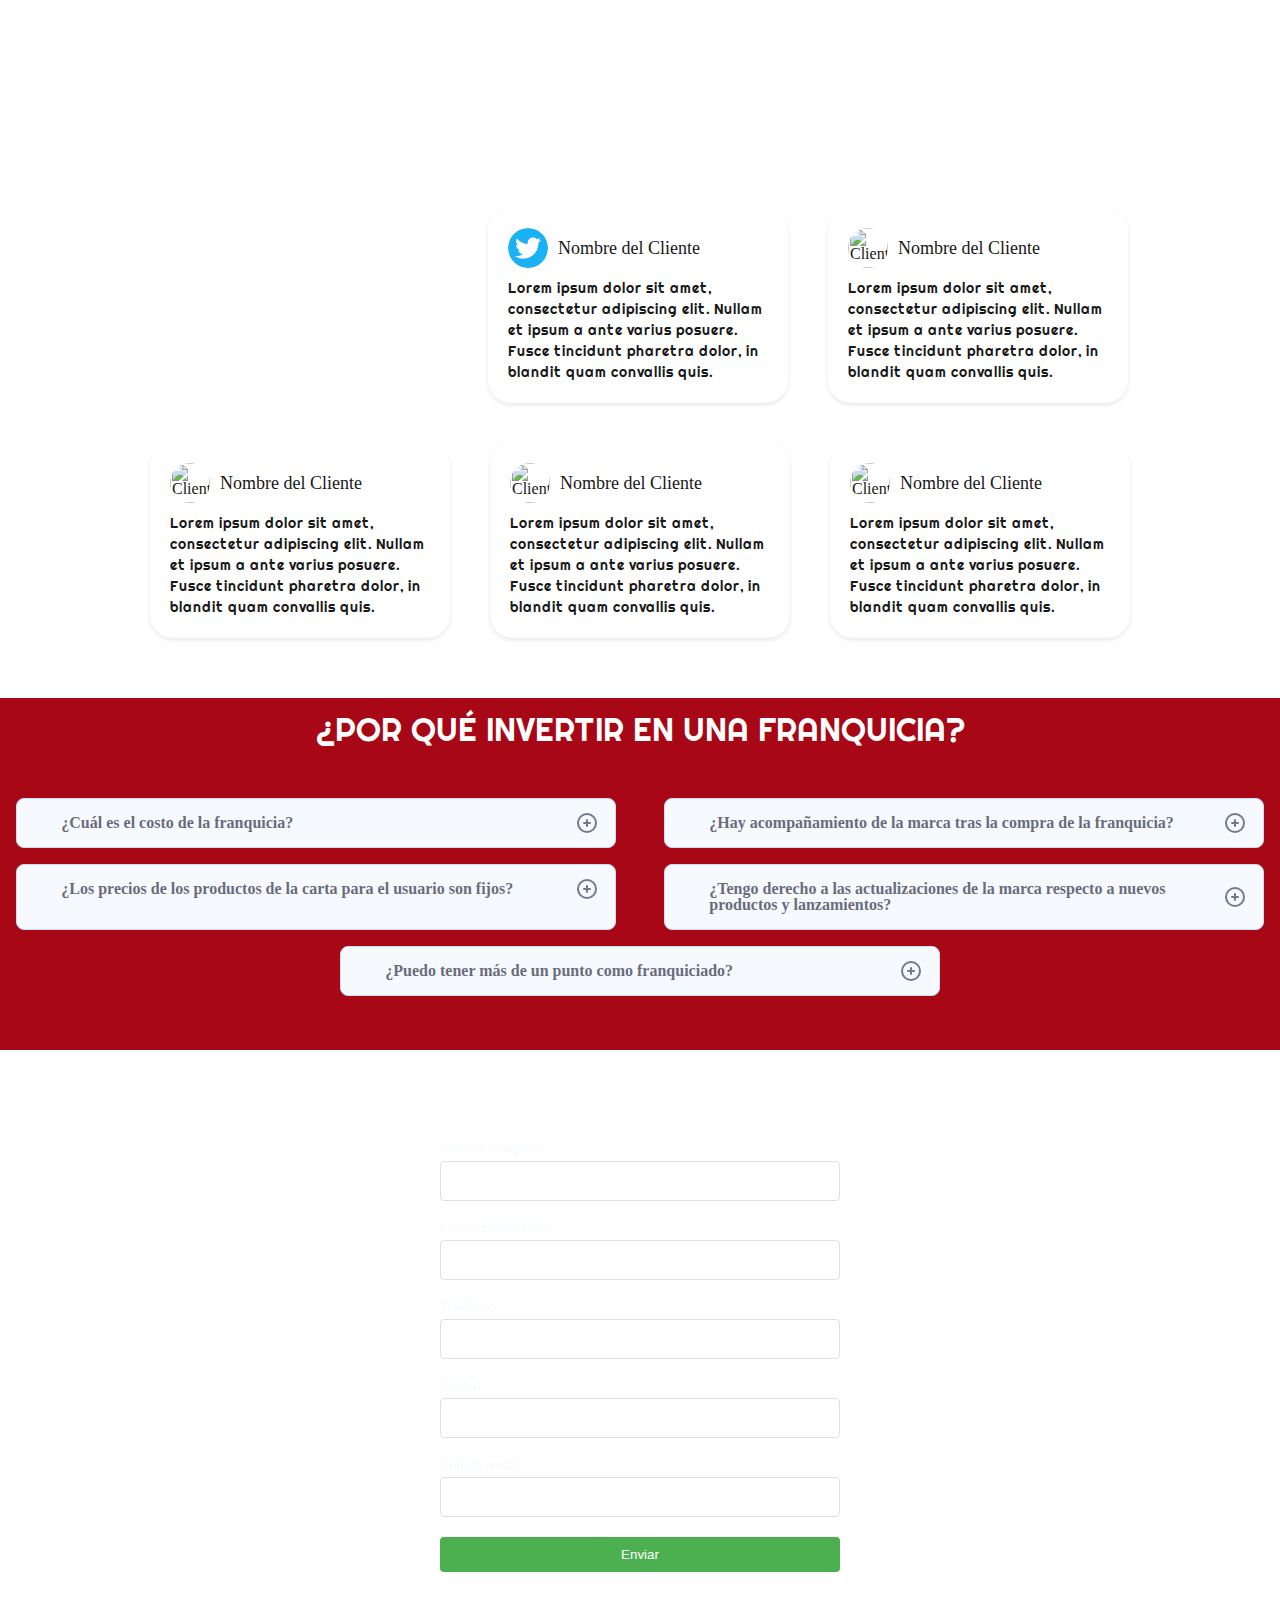
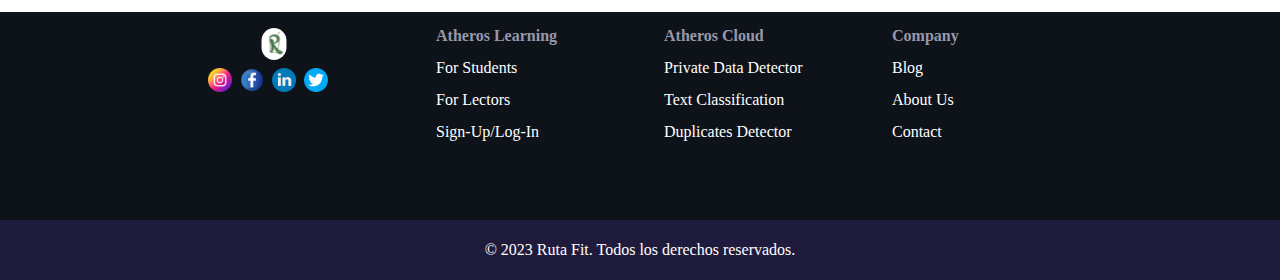
==== commit ab04ecda: "Update index.html" ====
--- a/index.html
+++ b/index.html
@@ -1,4 +1,3 @@
-<!DOCTYPE html>
 <html lang="en">
 
 <head>
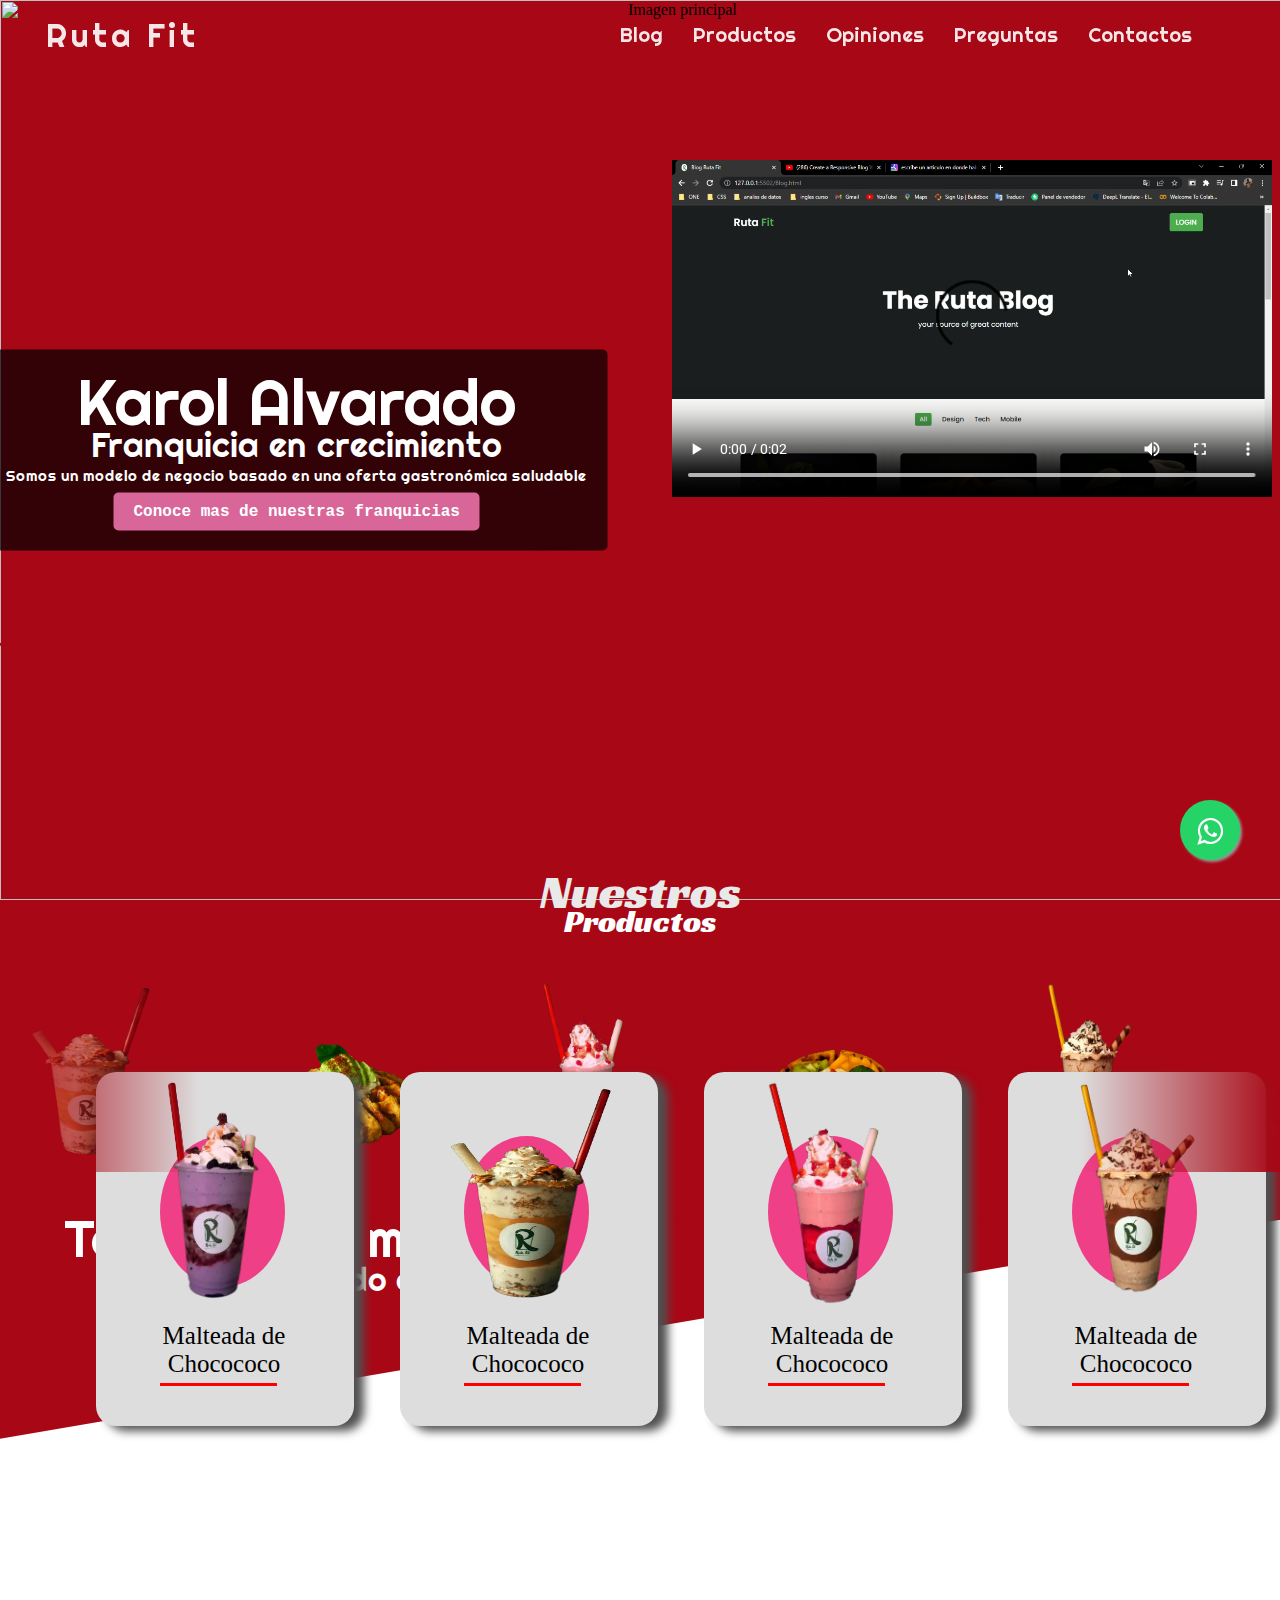
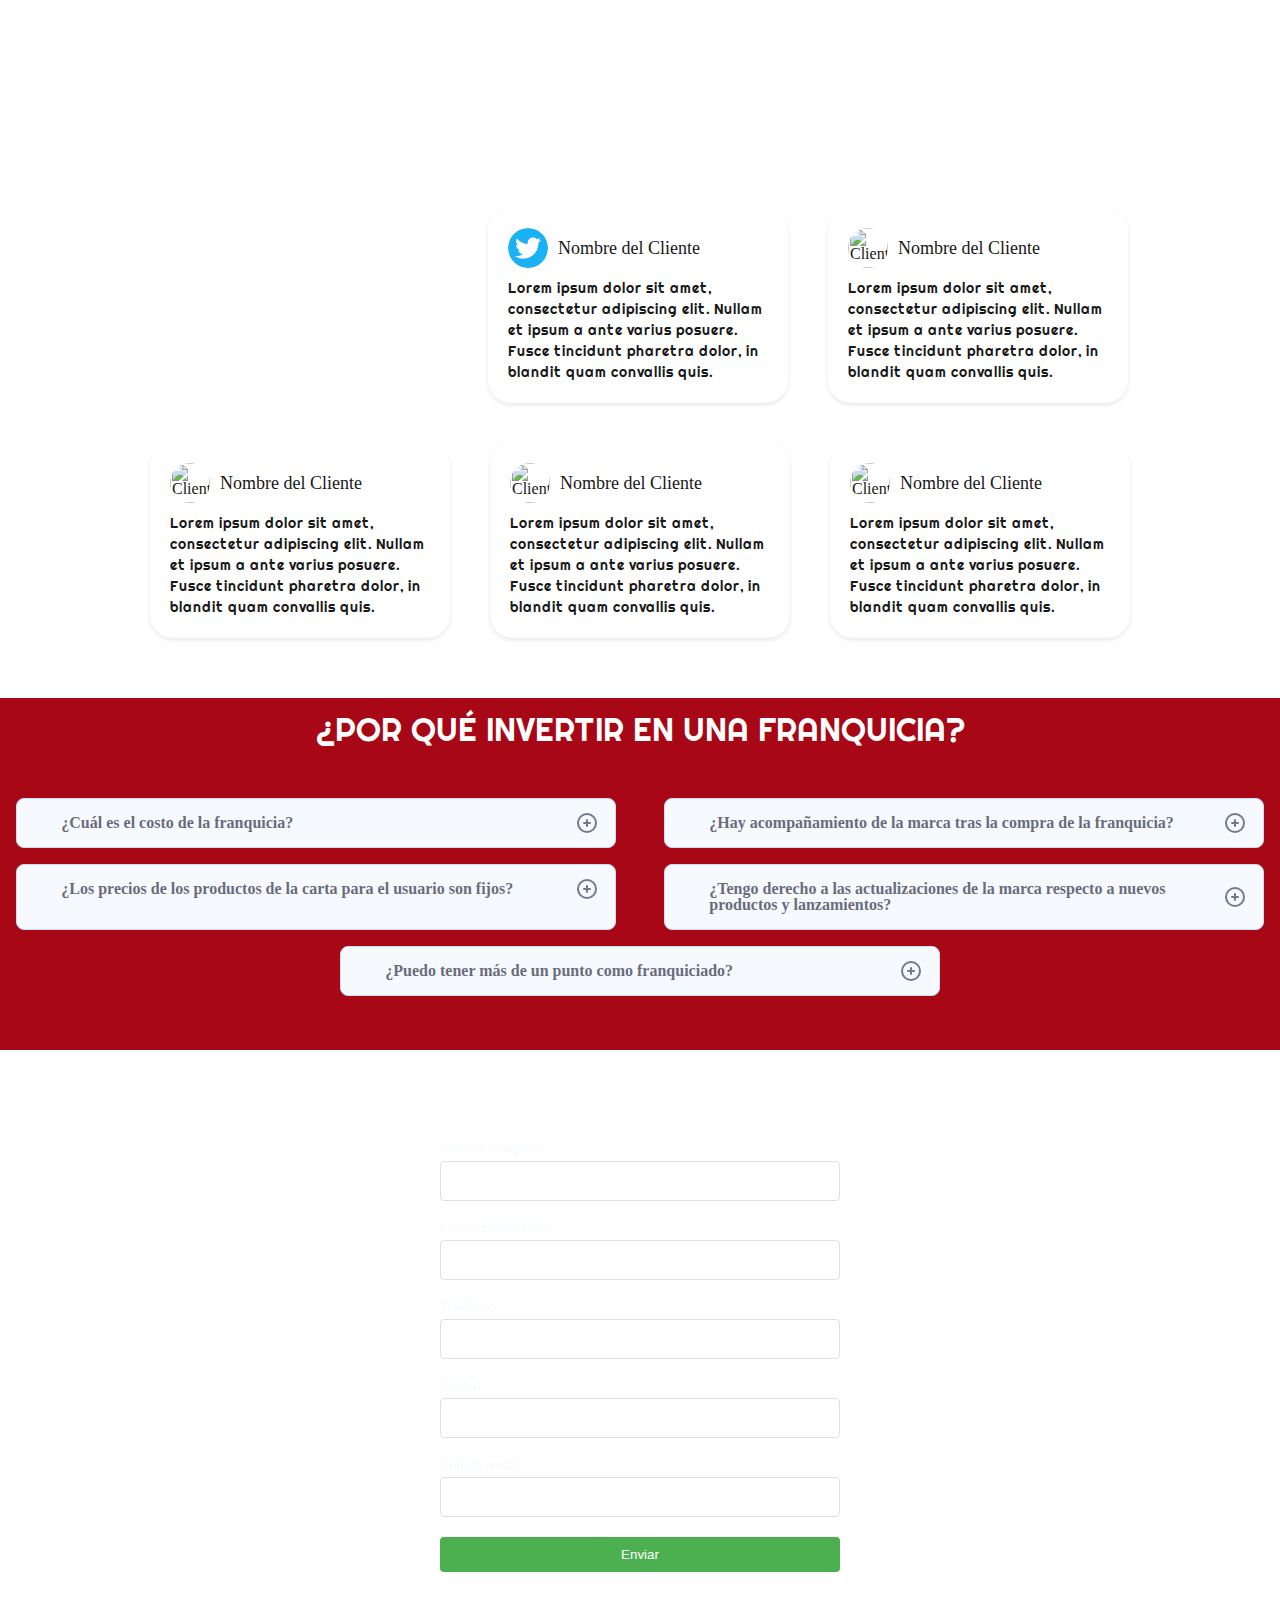
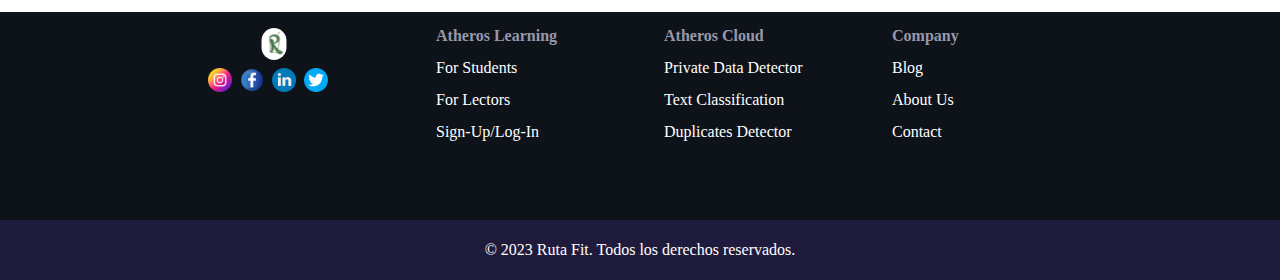
==== commit ed0c6b80: "Update index.html" ====
--- a/index.html
+++ b/index.html
@@ -11,7 +11,7 @@
     <link rel="shortcut icon" href="img/logo.svg" type="image/x-icon">
     <link rel="stylesheet" href="css/reset.css">
     <link rel='stylesheet' href='https://cdn.jsdelivr.net/npm/swiper@8/swiper-bundle.min.css'>
-    <link rel="stylesheet" href="/css/main.css">
+    <link rel="stylesheet" href="css/main.css">
 
     <link rel="preconnect" href="https://fonts.googleapis.com">
     <link rel="preconnect" href="https://fonts.gstatic.com" crossorigin>
